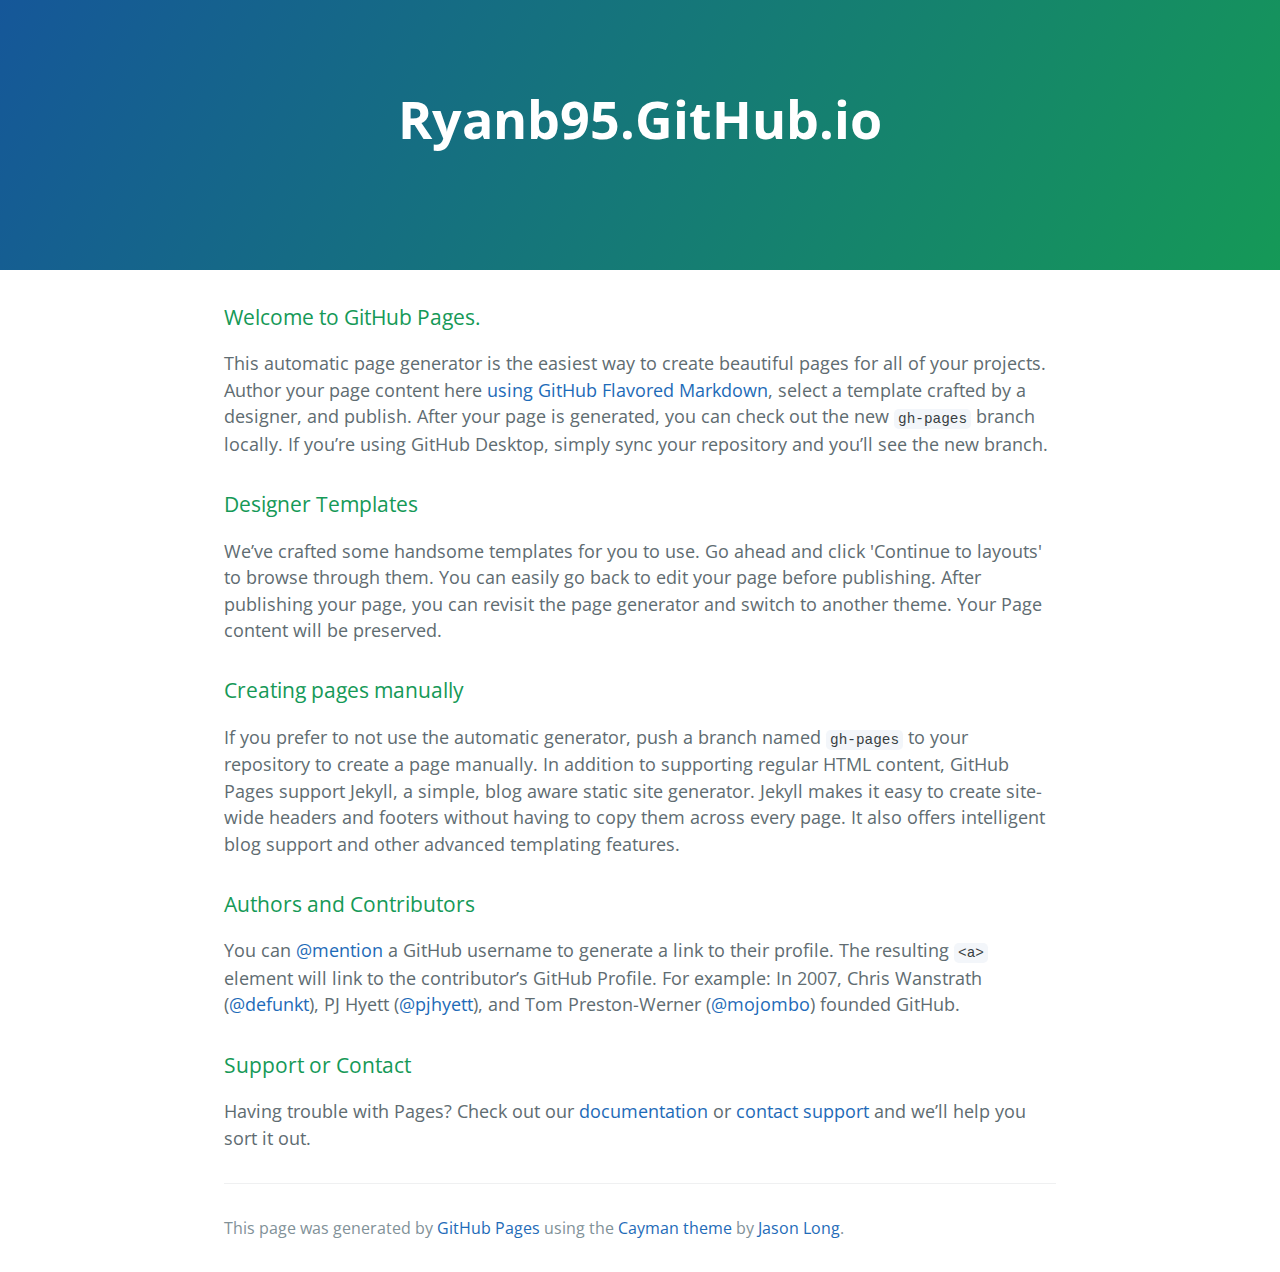
==== index.html @ 9e45ed58 "Replace master branch with page content via GitHub" ====
<!DOCTYPE html>
<html lang="en-us">
  <head>
    <meta charset="UTF-8">
    <title>Ryanb95.GitHub.io by Ryanb95</title>
    <meta name="viewport" content="width=device-width, initial-scale=1">
    <link rel="stylesheet" type="text/css" href="stylesheets/normalize.css" media="screen">
    <link href='https://fonts.googleapis.com/css?family=Open+Sans:400,700' rel='stylesheet' type='text/css'>
    <link rel="stylesheet" type="text/css" href="stylesheets/stylesheet.css" media="screen">
    <link rel="stylesheet" type="text/css" href="stylesheets/github-light.css" media="screen">
  </head>
  <body>
    <section class="page-header">
      <h1 class="project-name">Ryanb95.GitHub.io</h1>
      <h2 class="project-tagline"></h2>
    </section>

    <section class="main-content">
      <h3>
<a id="welcome-to-github-pages" class="anchor" href="#welcome-to-github-pages" aria-hidden="true"><span aria-hidden="true" class="octicon octicon-link"></span></a>Welcome to GitHub Pages.</h3>

<p>This automatic page generator is the easiest way to create beautiful pages for all of your projects. Author your page content here <a href="https://guides.github.com/features/mastering-markdown/">using GitHub Flavored Markdown</a>, select a template crafted by a designer, and publish. After your page is generated, you can check out the new <code>gh-pages</code> branch locally. If you’re using GitHub Desktop, simply sync your repository and you’ll see the new branch.</p>

<h3>
<a id="designer-templates" class="anchor" href="#designer-templates" aria-hidden="true"><span aria-hidden="true" class="octicon octicon-link"></span></a>Designer Templates</h3>

<p>We’ve crafted some handsome templates for you to use. Go ahead and click 'Continue to layouts' to browse through them. You can easily go back to edit your page before publishing. After publishing your page, you can revisit the page generator and switch to another theme. Your Page content will be preserved.</p>

<h3>
<a id="creating-pages-manually" class="anchor" href="#creating-pages-manually" aria-hidden="true"><span aria-hidden="true" class="octicon octicon-link"></span></a>Creating pages manually</h3>

<p>If you prefer to not use the automatic generator, push a branch named <code>gh-pages</code> to your repository to create a page manually. In addition to supporting regular HTML content, GitHub Pages support Jekyll, a simple, blog aware static site generator. Jekyll makes it easy to create site-wide headers and footers without having to copy them across every page. It also offers intelligent blog support and other advanced templating features.</p>

<h3>
<a id="authors-and-contributors" class="anchor" href="#authors-and-contributors" aria-hidden="true"><span aria-hidden="true" class="octicon octicon-link"></span></a>Authors and Contributors</h3>

<p>You can <a href="https://help.github.com/articles/basic-writing-and-formatting-syntax/#mentioning-users-and-teams" class="user-mention">@mention</a> a GitHub username to generate a link to their profile. The resulting <code>&lt;a&gt;</code> element will link to the contributor’s GitHub Profile. For example: In 2007, Chris Wanstrath (<a href="https://github.com/defunkt" class="user-mention">@defunkt</a>), PJ Hyett (<a href="https://github.com/pjhyett" class="user-mention">@pjhyett</a>), and Tom Preston-Werner (<a href="https://github.com/mojombo" class="user-mention">@mojombo</a>) founded GitHub.</p>

<h3>
<a id="support-or-contact" class="anchor" href="#support-or-contact" aria-hidden="true"><span aria-hidden="true" class="octicon octicon-link"></span></a>Support or Contact</h3>

<p>Having trouble with Pages? Check out our <a href="https://help.github.com/pages">documentation</a> or <a href="https://github.com/contact">contact support</a> and we’ll help you sort it out.</p>

      <footer class="site-footer">

        <span class="site-footer-credits">This page was generated by <a href="https://pages.github.com">GitHub Pages</a> using the <a href="https://github.com/jasonlong/cayman-theme">Cayman theme</a> by <a href="https://twitter.com/jasonlong">Jason Long</a>.</span>
      </footer>

    </section>

  
  </body>
</html>
---- stylesheets/stylesheet.css ----
* {
  box-sizing: border-box; }

body {
  padding: 0;
  margin: 0;
  font-family: "Open Sans", "Helvetica Neue", Helvetica, Arial, sans-serif;
  font-size: 16px;
  line-height: 1.5;
  color: #606c71; }

a {
  color: #1e6bb8;
  text-decoration: none; }
  a:hover {
    text-decoration: underline; }

.btn {
  display: inline-block;
  margin-bottom: 1rem;
  color: rgba(255, 255, 255, 0.7);
  background-color: rgba(255, 255, 255, 0.08);
  border-color: rgba(255, 255, 255, 0.2);
  border-style: solid;
  border-width: 1px;
  border-radius: 0.3rem;
  transition: color 0.2s, background-color 0.2s, border-color 0.2s; }
  .btn + .btn {
    margin-left: 1rem; }

.btn:hover {
  color: rgba(255, 255, 255, 0.8);
  text-decoration: none;
  background-color: rgba(255, 255, 255, 0.2);
  border-color: rgba(255, 255, 255, 0.3); }

@media screen and (min-width: 64em) {
  .btn {
    padding: 0.75rem 1rem; } }

@media screen and (min-width: 42em) and (max-width: 64em) {
  .btn {
    padding: 0.6rem 0.9rem;
    font-size: 0.9rem; } }

@media screen and (max-width: 42em) {
  .btn {
    display: block;
    width: 100%;
    padding: 0.75rem;
    font-size: 0.9rem; }
    .btn + .btn {
      margin-top: 1rem;
      margin-left: 0; } }

.page-header {
  color: #fff;
  text-align: center;
  background-color: #159957;
  background-image: linear-gradient(120deg, #155799, #159957); }

@media screen and (min-width: 64em) {
  .page-header {
    padding: 5rem 6rem; } }

@media screen and (min-width: 42em) and (max-width: 64em) {
  .page-header {
    padding: 3rem 4rem; } }

@media screen and (max-width: 42em) {
  .page-header {
    padding: 2rem 1rem; } }

.project-name {
  margin-top: 0;
  margin-bottom: 0.1rem; }

@media screen and (min-width: 64em) {
  .project-name {
    font-size: 3.25rem; } }

@media screen and (min-width: 42em) and (max-width: 64em) {
  .project-name {
    font-size: 2.25rem; } }

@media screen and (max-width: 42em) {
  .project-name {
    font-size: 1.75rem; } }

.project-tagline {
  margin-bottom: 2rem;
  font-weight: normal;
  opacity: 0.7; }

@media screen and (min-width: 64em) {
  .project-tagline {
    font-size: 1.25rem; } }

@media screen and (min-width: 42em) and (max-width: 64em) {
  .project-tagline {
    font-size: 1.15rem; } }

@media screen and (max-width: 42em) {
  .project-tagline {
    font-size: 1rem; } }

.main-content :first-child {
  margin-top: 0; }
.main-content img {
  max-width: 100%; }
.main-content h1, .main-content h2, .main-content h3, .main-content h4, .main-content h5, .main-content h6 {
  margin-top: 2rem;
  margin-bottom: 1rem;
  font-weight: normal;
  color: #159957; }
.main-content p {
  margin-bottom: 1em; }
.main-content code {
  padding: 2px 4px;
  font-family: Consolas, "Liberation Mono", Menlo, Courier, monospace;
  font-size: 0.9rem;
  color: #383e41;
  background-color: #f3f6fa;
  border-radius: 0.3rem; }
.main-content pre {
  padding: 0.8rem;
  margin-top: 0;
  margin-bottom: 1rem;
  font: 1rem Consolas, "Liberation Mono", Menlo, Courier, monospace;
  color: #567482;
  word-wrap: normal;
  background-color: #f3f6fa;
  border: solid 1px #dce6f0;
  border-radius: 0.3rem; }
  .main-content pre > code {
    padding: 0;
    margin: 0;
    font-size: 0.9rem;
    color: #567482;
    word-break: normal;
    white-space: pre;
    background: transparent;
    border: 0; }
.main-content .highlight {
  margin-bottom: 1rem; }
  .main-content .highlight pre {
    margin-bottom: 0;
    word-break: normal; }
.main-content .highlight pre, .main-content pre {
  padding: 0.8rem;
  overflow: auto;
  font-size: 0.9rem;
  line-height: 1.45;
  border-radius: 0.3rem; }
.main-content pre code, .main-content pre tt {
  display: inline;
  max-width: initial;
  padding: 0;
  margin: 0;
  overflow: initial;
  line-height: inherit;
  word-wrap: normal;
  background-color: transparent;
  border: 0; }
  .main-content pre code:before, .main-content pre code:after, .main-content pre tt:before, .main-content pre tt:after {
    content: normal; }
.main-content ul, .main-content ol {
  margin-top: 0; }
.main-content blockquote {
  padding: 0 1rem;
  margin-left: 0;
  color: #819198;
  border-left: 0.3rem solid #dce6f0; }
  .main-content blockquote > :first-child {
    margin-top: 0; }
  .main-content blockquote > :last-child {
    margin-bottom: 0; }
.main-content table {
  display: block;
  width: 100%;
  overflow: auto;
  word-break: normal;
  word-break: keep-all; }
  .main-content table th {
    font-weight: bold; }
  .main-content table th, .main-content table td {
    padding: 0.5rem 1rem;
    border: 1px solid #e9ebec; }
.main-content dl {
  padding: 0; }
  .main-content dl dt {
    padding: 0;
    margin-top: 1rem;
    font-size: 1rem;
    font-weight: bold; }
  .main-content dl dd {
    padding: 0;
    margin-bottom: 1rem; }
.main-content hr {
  height: 2px;
  padding: 0;
  margin: 1rem 0;
  background-color: #eff0f1;
  border: 0; }

@media screen and (min-width: 64em) {
  .main-content {
    max-width: 64rem;
    padding: 2rem 6rem;
    margin: 0 auto;
    font-size: 1.1rem; } }

@media screen and (min-width: 42em) and (max-width: 64em) {
  .main-content {
    padding: 2rem 4rem;
    font-size: 1.1rem; } }

@media screen and (max-width: 42em) {
  .main-content {
    padding: 2rem 1rem;
    font-size: 1rem; } }

.site-footer {
  padding-top: 2rem;
  margin-top: 2rem;
  border-top: solid 1px #eff0f1; }

.site-footer-owner {
  display: block;
  font-weight: bold; }

.site-footer-credits {
  color: #819198; }

@media screen and (min-width: 64em) {
  .site-footer {
    font-size: 1rem; } }

@media screen and (min-width: 42em) and (max-width: 64em) {
  .site-footer {
    font-size: 1rem; } }

@media screen and (max-width: 42em) {
  .site-footer {
    font-size: 0.9rem; } }
---- stylesheets/github-light.css ----
/*
   Copyright 2014 GitHub Inc.

   Licensed under the Apache License, Version 2.0 (the "License");
   you may not use this file except in compliance with the License.
   You may obtain a copy of the License at

       http://www.apache.org/licenses/LICENSE-2.0

   Unless required by applicable law or agreed to in writing, software
   distributed under the License is distributed on an "AS IS" BASIS,
   WITHOUT WARRANTIES OR CONDITIONS OF ANY KIND, either express or implied.
   See the License for the specific language governing permissions and
   limitations under the License.

*/

.pl-c /* comment */ {
  color: #969896;
}

.pl-c1      /* constant, markup.raw, meta.diff.header, meta.module-reference, meta.property-name, support, support.constant, support.variable, variable.other.constant */,
.pl-s .pl-v /* string variable */ {
  color: #0086b3;
}

.pl-e  /* entity */,
.pl-en /* entity.name */ {
  color: #795da3;
}

.pl-s .pl-s1 /* string source */,
.pl-smi      /* storage.modifier.import, storage.modifier.package, storage.type.java, variable.other, variable.parameter.function */ {
  color: #333;
}

.pl-ent /* entity.name.tag */ {
  color: #63a35c;
}

.pl-k /* keyword, storage, storage.type */ {
  color: #a71d5d;
}

.pl-pds              /* punctuation.definition.string, string.regexp.character-class */,
.pl-s                /* string */,
.pl-s .pl-pse .pl-s1 /* string punctuation.section.embedded source */,
.pl-sr               /* string.regexp */,
.pl-sr .pl-cce       /* string.regexp constant.character.escape */,
.pl-sr .pl-sra       /* string.regexp string.regexp.arbitrary-repitition */,
.pl-sr .pl-sre       /* string.regexp source.ruby.embedded */ {
  color: #183691;
}

.pl-v /* variable */ {
  color: #ed6a43;
}

.pl-id /* invalid.deprecated */ {
  color: #b52a1d;
}

.pl-ii /* invalid.illegal */ {
  background-color: #b52a1d;
  color: #f8f8f8;
}

.pl-sr .pl-cce /* string.regexp constant.character.escape */ {
  color: #63a35c;
  font-weight: bold;
}

.pl-ml /* markup.list */ {
  color: #693a17;
}

.pl-mh        /* markup.heading */,
.pl-mh .pl-en /* markup.heading entity.name */,
.pl-ms        /* meta.separator */ {
  color: #1d3e81;
  font-weight: bold;
}

.pl-mq /* markup.quote */ {
  color: #008080;
}

.pl-mi /* markup.italic */ {
  color: #333;
  font-style: italic;
}

.pl-mb /* markup.bold */ {
  color: #333;
  font-weight: bold;
}

.pl-md /* markup.deleted, meta.diff.header.from-file */ {
  background-color: #ffecec;
  color: #bd2c00;
}

.pl-mi1 /* markup.inserted, meta.diff.header.to-file */ {
  background-color: #eaffea;
  color: #55a532;
}

.pl-mdr /* meta.diff.range */ {
  color: #795da3;
  font-weight: bold;
}

.pl-mo /* meta.output */ {
  color: #1d3e81;
}
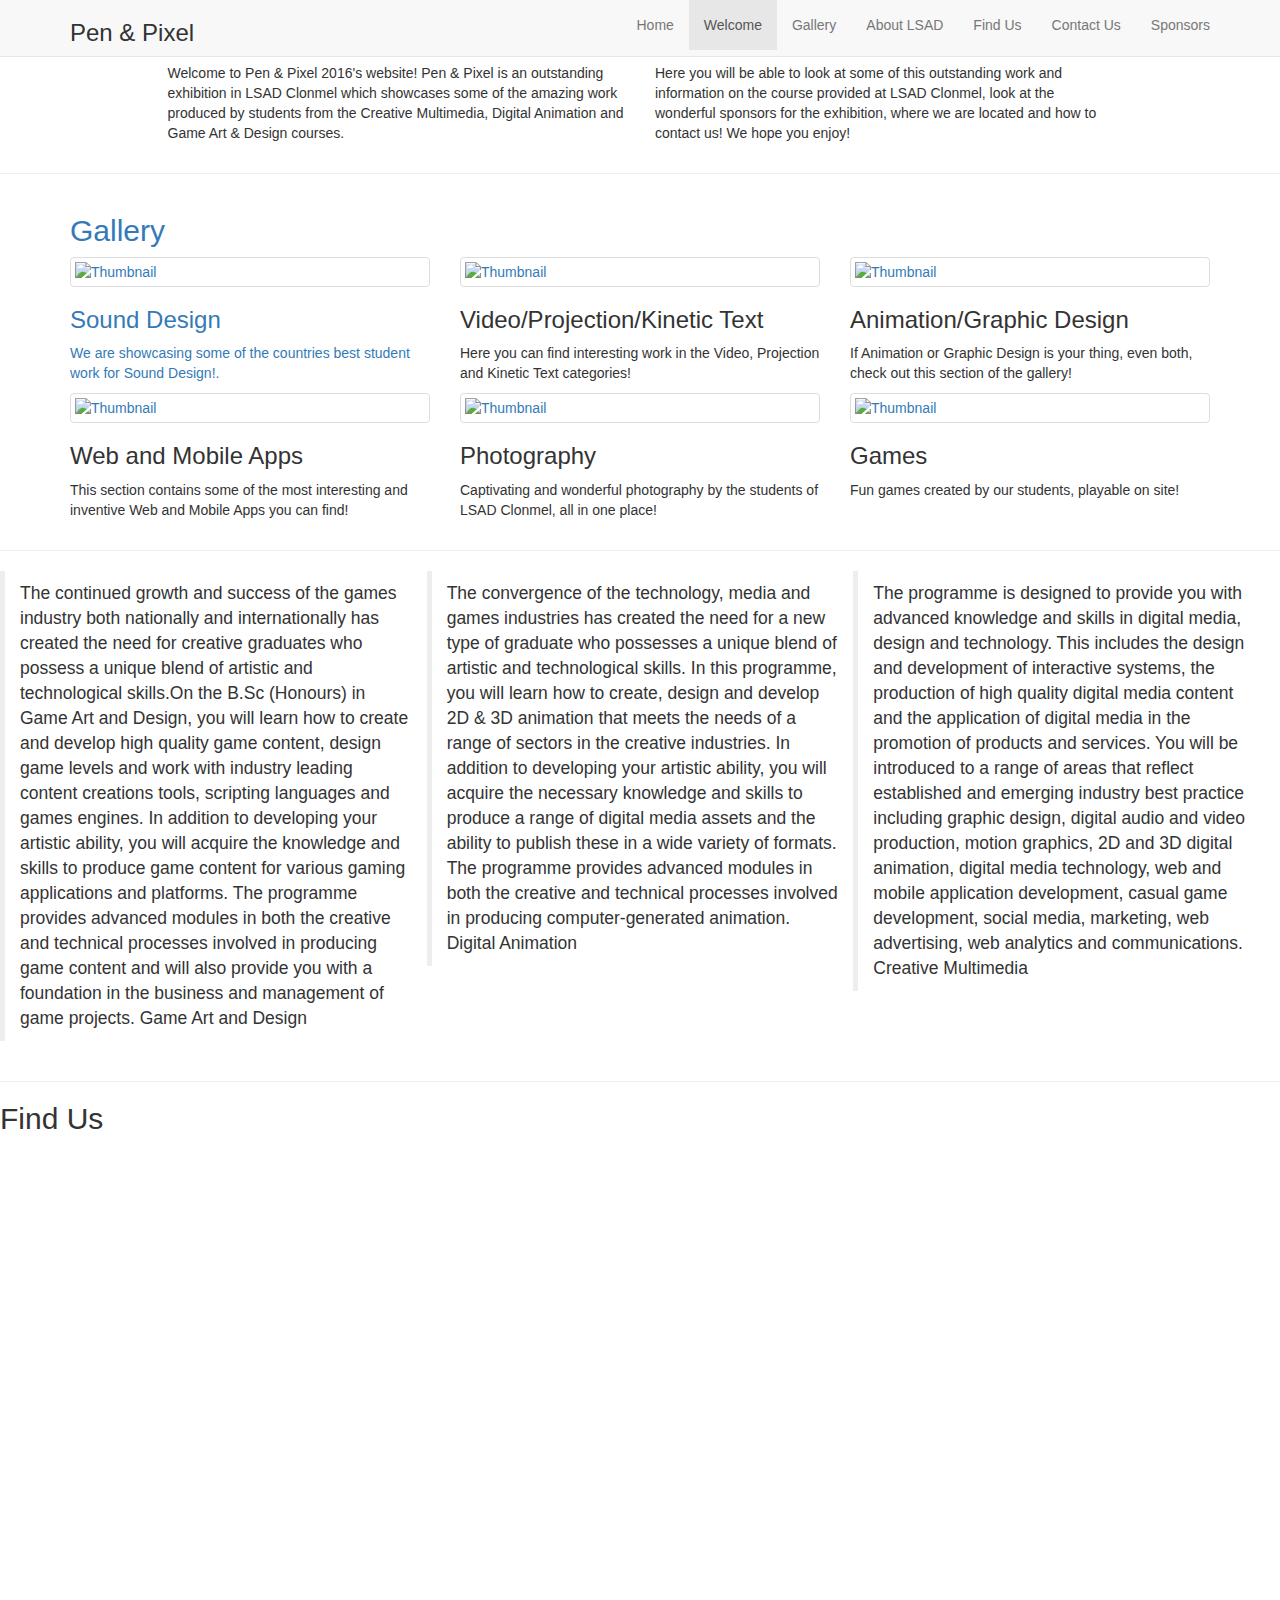
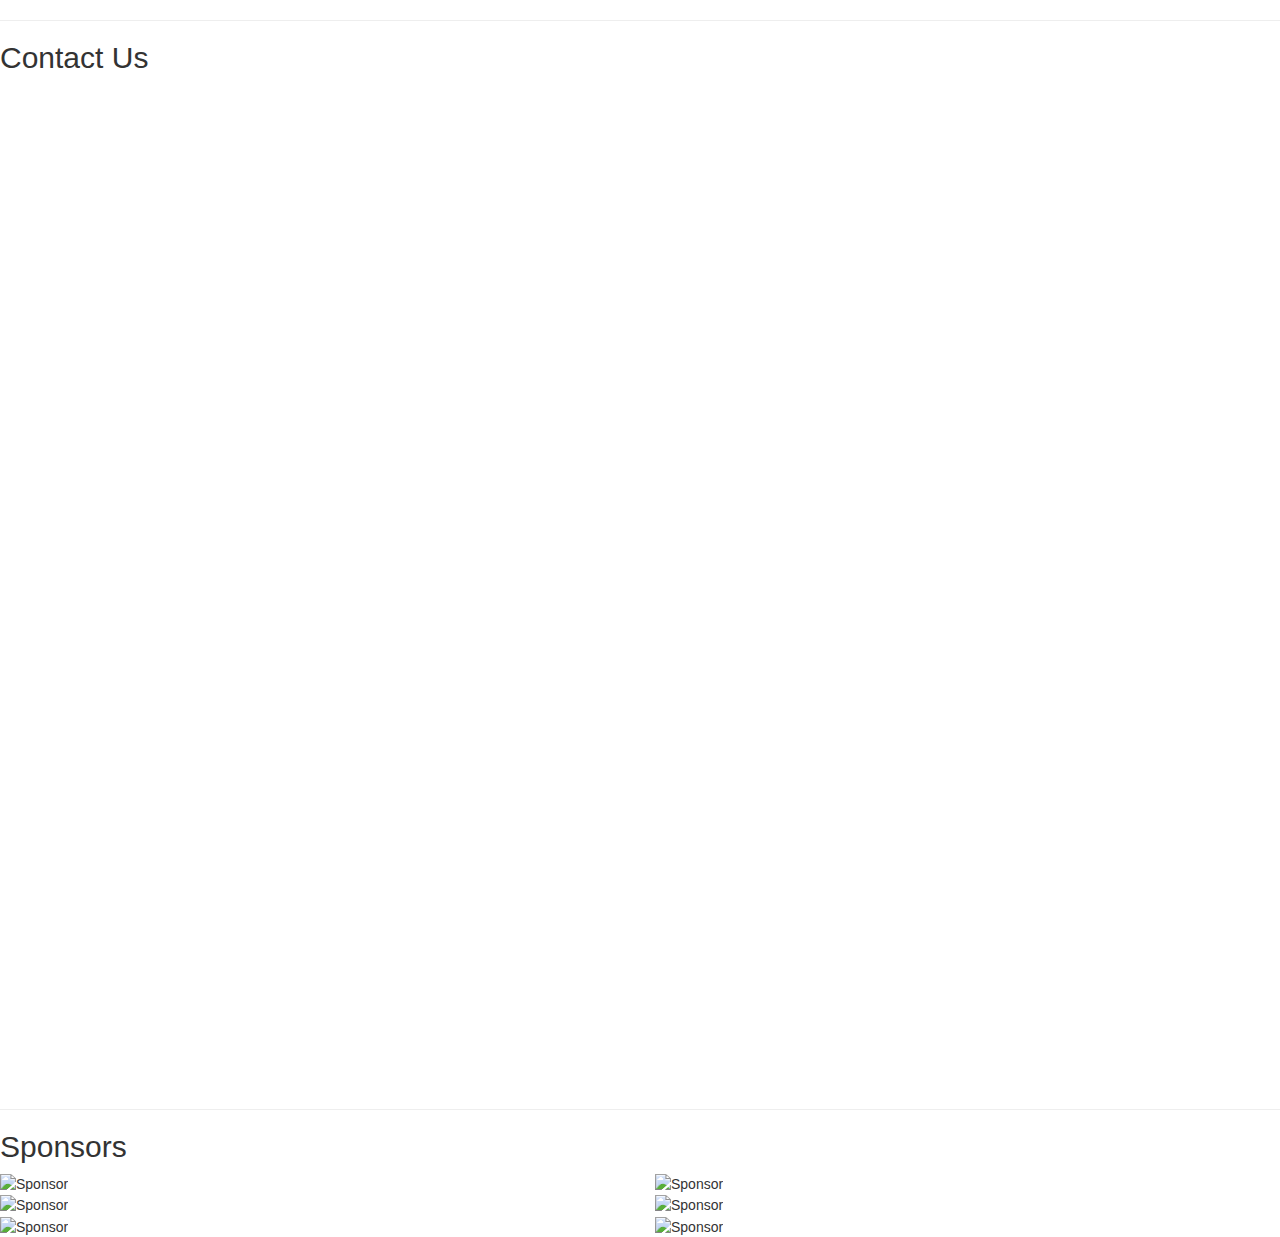
==== commit 5ef33950: "Added files via upload" ====
--- a/index.html
+++ b/index.html
@@ -1,53 +1,167 @@
-<!DOCTYPE html>
-<html lang="en-us">
-  <head>
-    <meta charset="UTF-8">
-    <title>Ryanb95.GitHub.io by Ryanb95</title>
-    <meta name="viewport" content="width=device-width, initial-scale=1">
-    <link rel="stylesheet" type="text/css" href="stylesheets/normalize.css" media="screen">
-    <link href='https://fonts.googleapis.com/css?family=Open+Sans:400,700' rel='stylesheet' type='text/css'>
-    <link rel="stylesheet" type="text/css" href="stylesheets/stylesheet.css" media="screen">
-    <link rel="stylesheet" type="text/css" href="stylesheets/github-light.css" media="screen">
-  </head>
-  <body>
-    <section class="page-header">
-      <h1 class="project-name">Ryanb95.GitHub.io</h1>
-      <h2 class="project-tagline"></h2>
-    </section>
-
-    <section class="main-content">
-      <h3>
-<a id="welcome-to-github-pages" class="anchor" href="#welcome-to-github-pages" aria-hidden="true"><span aria-hidden="true" class="octicon octicon-link"></span></a>Welcome to GitHub Pages.</h3>
-
-<p>This automatic page generator is the easiest way to create beautiful pages for all of your projects. Author your page content here <a href="https://guides.github.com/features/mastering-markdown/">using GitHub Flavored Markdown</a>, select a template crafted by a designer, and publish. After your page is generated, you can check out the new <code>gh-pages</code> branch locally. If you’re using GitHub Desktop, simply sync your repository and you’ll see the new branch.</p>
-
-<h3>
-<a id="designer-templates" class="anchor" href="#designer-templates" aria-hidden="true"><span aria-hidden="true" class="octicon octicon-link"></span></a>Designer Templates</h3>
-
-<p>We’ve crafted some handsome templates for you to use. Go ahead and click 'Continue to layouts' to browse through them. You can easily go back to edit your page before publishing. After publishing your page, you can revisit the page generator and switch to another theme. Your Page content will be preserved.</p>
-
-<h3>
-<a id="creating-pages-manually" class="anchor" href="#creating-pages-manually" aria-hidden="true"><span aria-hidden="true" class="octicon octicon-link"></span></a>Creating pages manually</h3>
-
-<p>If you prefer to not use the automatic generator, push a branch named <code>gh-pages</code> to your repository to create a page manually. In addition to supporting regular HTML content, GitHub Pages support Jekyll, a simple, blog aware static site generator. Jekyll makes it easy to create site-wide headers and footers without having to copy them across every page. It also offers intelligent blog support and other advanced templating features.</p>
-
-<h3>
-<a id="authors-and-contributors" class="anchor" href="#authors-and-contributors" aria-hidden="true"><span aria-hidden="true" class="octicon octicon-link"></span></a>Authors and Contributors</h3>
-
-<p>You can <a href="https://help.github.com/articles/basic-writing-and-formatting-syntax/#mentioning-users-and-teams" class="user-mention">@mention</a> a GitHub username to generate a link to their profile. The resulting <code>&lt;a&gt;</code> element will link to the contributor’s GitHub Profile. For example: In 2007, Chris Wanstrath (<a href="https://github.com/defunkt" class="user-mention">@defunkt</a>), PJ Hyett (<a href="https://github.com/pjhyett" class="user-mention">@pjhyett</a>), and Tom Preston-Werner (<a href="https://github.com/mojombo" class="user-mention">@mojombo</a>) founded GitHub.</p>
-
-<h3>
-<a id="support-or-contact" class="anchor" href="#support-or-contact" aria-hidden="true"><span aria-hidden="true" class="octicon octicon-link"></span></a>Support or Contact</h3>
-
-<p>Having trouble with Pages? Check out our <a href="https://help.github.com/pages">documentation</a> or <a href="https://github.com/contact">contact support</a> and we’ll help you sort it out.</p>
-
-      <footer class="site-footer">
-
-        <span class="site-footer-credits">This page was generated by <a href="https://pages.github.com">GitHub Pages</a> using the <a href="https://github.com/jasonlong/cayman-theme">Cayman theme</a> by <a href="https://twitter.com/jasonlong">Jason Long</a>.</span>
-      </footer>
-
-    </section>
-
-  
-  </body>
-</html>
+<!doctype html>
+<html>
+<head>
+<meta charset="utf-8">
+<meta name="viewport" content="width=device-width, initial-scale=1, maximum-scale=1">
+<title>Home</title>
+<script src="libraries/jquery.prettyPhoto.js" type="text/javascript"></script>
+<script src="libraries/jquery.lazyload.js" type="text/javascript"></script>
+<script src="libraries/jquery.scrollstop.js" type="text/javascript"></script>
+<script src="libraries/jquery.stellar.js" type="text/javascript"></script>
+<script src="libraries/owl.carousel.js" type="text/javascript"></script>
+<script src="libraries/isotope.pkgd.js" type="text/javascript"></script>
+<script src="https://ajax.googleapis.com/ajax/libs/jquery/1.11.3/jquery.min.js"></script>
+<script src="https://maxcdn.bootstrapcdn.com/bootstrap/3.3.6/js/bootstrap.min.js"></script>
+<script src="js/javascript.js" type="text/javascript"></script>
+<link rel="stylesheet" href="https://maxcdn.bootstrapcdn.com/bootstrap/3.3.6/css/bootstrap.min.css">
+<link rel="stylesheet" href="css/styles.css" type="text/css"/>
+<link rel="stylesheet" href="css/prettyPhoto.css" type="text/css"/>
+</head>
+
+<body data-spy="scroll" data-target=".navbar-fixed-top">
+<div id="pen"></div>
+    <heade>
+    
+      <nav class="navbar navbar-default navbar-fixed-top">
+      	<div class="container">
+        	<div class="navbar-header">
+            	<button type="button" class="navbar-toggle collapsed" data-toggle="collapse" data-target="#navcollapse" aria-expanded="false">
+        			<span class="sr-only">Toggle navigation</span>
+        			<span class="icon-bar"></span>
+        			<span class="icon-bar"></span>
+       				<span class="icon-bar"></span>
+     			 </button>
+            	<h3>Pen & Pixel</h3>
+            </div>
+            <div class="collapse navbar-collapse" id="navcollapse">
+                <ul class="nav navbar-nav navbar-right">
+                  <li class="active"><a href="#pen">Home</a></li>
+                  <li><a href="#welcome">Welcome</a></li>
+                  <li><a href="#galleryintro">Gallery</a></li>
+                  <li><a href="#about">About LSAD</a></li>
+                  <li><a href="#find">Find Us</a></li>
+                  <li><a href="#contact">Contact Us</a></li>
+                  <li><a href="#sponsors">Sponsors</a></li>
+                </ul>
+            </div>
+        </div>
+      </nav>
+
+    </header>
+    
+    <div class="main">
+            <div class="page" id="welcome">
+            	<div class="content container">
+                    <h2>Pen & Pixel 2016</h2>
+                    <div class="row">     
+                        <p class="col-md-5 col-md-offset-1">Welcome to Pen & Pixel 2016's website! Pen & Pixel is an outstanding exhibition in LSAD Clonmel which showcases some of the amazing work produced by students from the Creative Multimedia, Digital Animation and Game Art & Design courses.</p>
+                        <p class="col-md-5"> Here you will be able to look at some of this outstanding work and information on the course provided at LSAD Clonmel, look at the wonderful sponsors for the exhibition, where we are located and how to contact us! We hope you enjoy!</p>
+                    </div>
+                </div>
+        	</div><hr>
+        
+        <div class="page" id="galleryintro">
+        	<div class="content container">
+                <a href="gallery.html"><h2>Gallery</h2></a>
+                	<div class="row">
+                        <article class="intro col-md-4 col-sm-6 col-xs-12"> 
+                          <a href="gallery.html"><img class="thumbnail" src="submissions/128.jpg" alt="Thumbnail">
+                          <h3>Sound Design</h3>
+                          <p>We are showcasing some of the countries best student work for Sound Design!.</p>
+                        </article>
+                        <article class="intro col-md-4 col-sm-6 col-xs-12">
+                          <a href="gallery.html"><img class="thumbnail" src="submissions/129.jpg" alt="Thumbnail"></a>
+                          <h3>Video/Projection/Kinetic Text</h3>
+                          <p>Here you can find interesting work in the Video, Projection and Kinetic Text categories!</p>
+                        </article>
+                        <article class="intro col-md-4 col-sm-6 col-xs-12">
+                          <a href="gallery.html"><img class="thumbnail" src="submissions/125.jpg" alt="Thumbnail"></a>
+                          <h3>Animation/Graphic Design</h3>
+                          <p>If Animation or Graphic Design is your thing, even both, check out this section of the gallery!</p>
+                        </article>
+                        <article class="intro col-md-4 col-sm-6 col-xs-12">
+                          <a href="gallery.html"><img class="thumbnail" src="submissions/121.jpg" alt="Thumbnail"></a>
+                          <h3>Web and Mobile Apps</h3>
+                          <p>This section contains some of the most interesting and inventive Web and Mobile Apps you can find!</p>
+                        </article>
+                        <article class="intro col-md-4 col-sm-6 col-xs-12">
+                          <a href="gallery.html"><img class="thumbnail" src="submissions/27.jpg" alt="Thumbnail"></a>
+                          <h3>Photography</h3>
+                          <p>Captivating and wonderful photography by the students of LSAD Clonmel, all in one place!</p>
+                        </article>
+                        <article class="intro col-md-4 col-sm-6 col-xs-12">
+                          <a href="gallery.html"><img class="thumbnail" src="submissions/4.jpg" alt="Thumbnail"></a>
+                          <h3>Games</h3>
+                          <p>Fun games created by our students, playable on site!</p>
+                        </article>
+                    </div>
+            </div>
+      </div><hr>
+    
+      <div class="page" id="about">
+          <div class="container-fluid">
+              <div class="row">
+              	<blockquote class="col-sm-4" id="gameart">
+                      <div class="summary">
+                          <span class="intro">The continued growth and success of the games industry both nationally and internationally has created the need for</span>
+                          <span class="more"> creative graduates who possess a unique blend of artistic and technological skills.On the B.Sc (Honours) in Game Art and Design, you will learn how to create and develop high quality game content, design game levels and work with industry leading content creations tools, scripting languages and games engines. In addition to developing your artistic ability, you will acquire the knowledge and skills to produce game content for various gaming applications and platforms. The programme provides advanced modules in both the creative and technical processes involved in producing game content and will also provide you with a foundation in the business and management of game projects. </span>
+                          <span class="course">Game Art and Design</span>
+                      </div>
+                </blockquote>
+                <blockquote class="col-sm-4" id="digital">
+                      <div class="summary">
+                          <span class="intro">The convergence of the technology, media and games industries has created the need for a new type of graduate</span>
+                          <span class="more">who possesses a unique blend of artistic and technological skills. In this programme, you will learn how to create, design and develop 2D & 3D animation that meets the needs of a range of sectors in the creative industries. In addition to developing your artistic ability, you will acquire the necessary knowledge and skills to produce a range of digital media assets and the ability to publish these in a wide variety of formats. The programme provides advanced modules in both the creative and technical processes involved in producing computer-generated animation.</span>
+                          <span class="course">Digital Animation</span>
+                      </div>
+                </blockquote>
+                <blockquote class="col-sm-4" id="creative">
+                      <div class="summary">
+                          <span class="intro">The programme is designed to provide you with advanced knowledge and skills in digital media, design and technology.</span>
+                          <span class="more">This includes the design and development of interactive systems, the production of high quality digital media content and the application of digital media in the promotion of products and services. You will be introduced to a range of areas that reflect established and emerging industry best practice including graphic design, digital audio and video production, motion graphics, 2D and 3D digital animation, digital media technology, web and mobile application development, casual game development, social media, marketing, web advertising, web analytics and communications.</span>
+                          <span class="course">Creative Multimedia</span>
+                      </div>
+                </blockquote>
+              </div>
+          </div>
+      </div><hr>
+        
+        <div class="page" id="find">
+        	<h2>Find Us</h2>
+        	<iframe src="https://www.google.com/maps/embed?pb=!1m18!1m12!1m3!1d2436.376419475515!2d-7.7074346842935775!3d52.36359425556109!2m3!1f0!2f0!3f0!3m2!1i1024!2i768!4f13.1!3m3!1m2!1s0x484331fee0a6c64f%3A0xe258de902f5f1b83!2sLIT+Clonmel!5e0!3m2!1sen!2sie!4v1459266973427" width="100%" height="450" frameborder="0" style="border:0" allowfullscreen></iframe>
+        </div><hr>
+        
+        <div class="page" id="contact">
+        	<h2>Contact Us</h2>
+        	 <iframe src="https://docs.google.com/forms/d/1lgSizwm3tWOLUpa88NfYdiPtTEYWq-qBKrjZSkUB6zc/viewform?embedded=true" width="100%" height="1000" frameborder="0" marginheight="0" marginwidth="0">Loading...</iframe>
+        </div><hr>
+        
+        <div class="page" id="sponsors">
+        	<h2>Sponsors</h2>
+            	<div class="row">
+                	    <div  class="col-md-6"> 
+                          <img class="sponsor" src="submissions/sponsor1.jpe" alt="Sponsor">
+                        </div>
+                        <div class="col-md-6">
+                          <img class="sponsor" src="submissions/sponsor2.jpg" alt="Sponsor">
+                        </div>
+                        <div class="col-md-6">
+                          <img class="sponsor" src="submissions/sponsor3.jpg" alt="Sponsor">
+                        </div>
+                        <div class="col-md-6">
+                          <img class="sponsor" src="submissions/sponsor4.jpeg" alt="Sponsor">
+                        </div>
+                        <div class="col-md-6">
+                          <img class="sponsor" src="submissions/sponsor5.jpg" alt="Sponsor">
+                        </div>
+                        <div class="col-md-6">
+                          <img class="sponsor" src="submissions/sponsor6.jpg" alt="Sponsor">
+                        </div>
+                </div>
+            	
+        
+        
+        
+	</div>
+</body>
+</html>
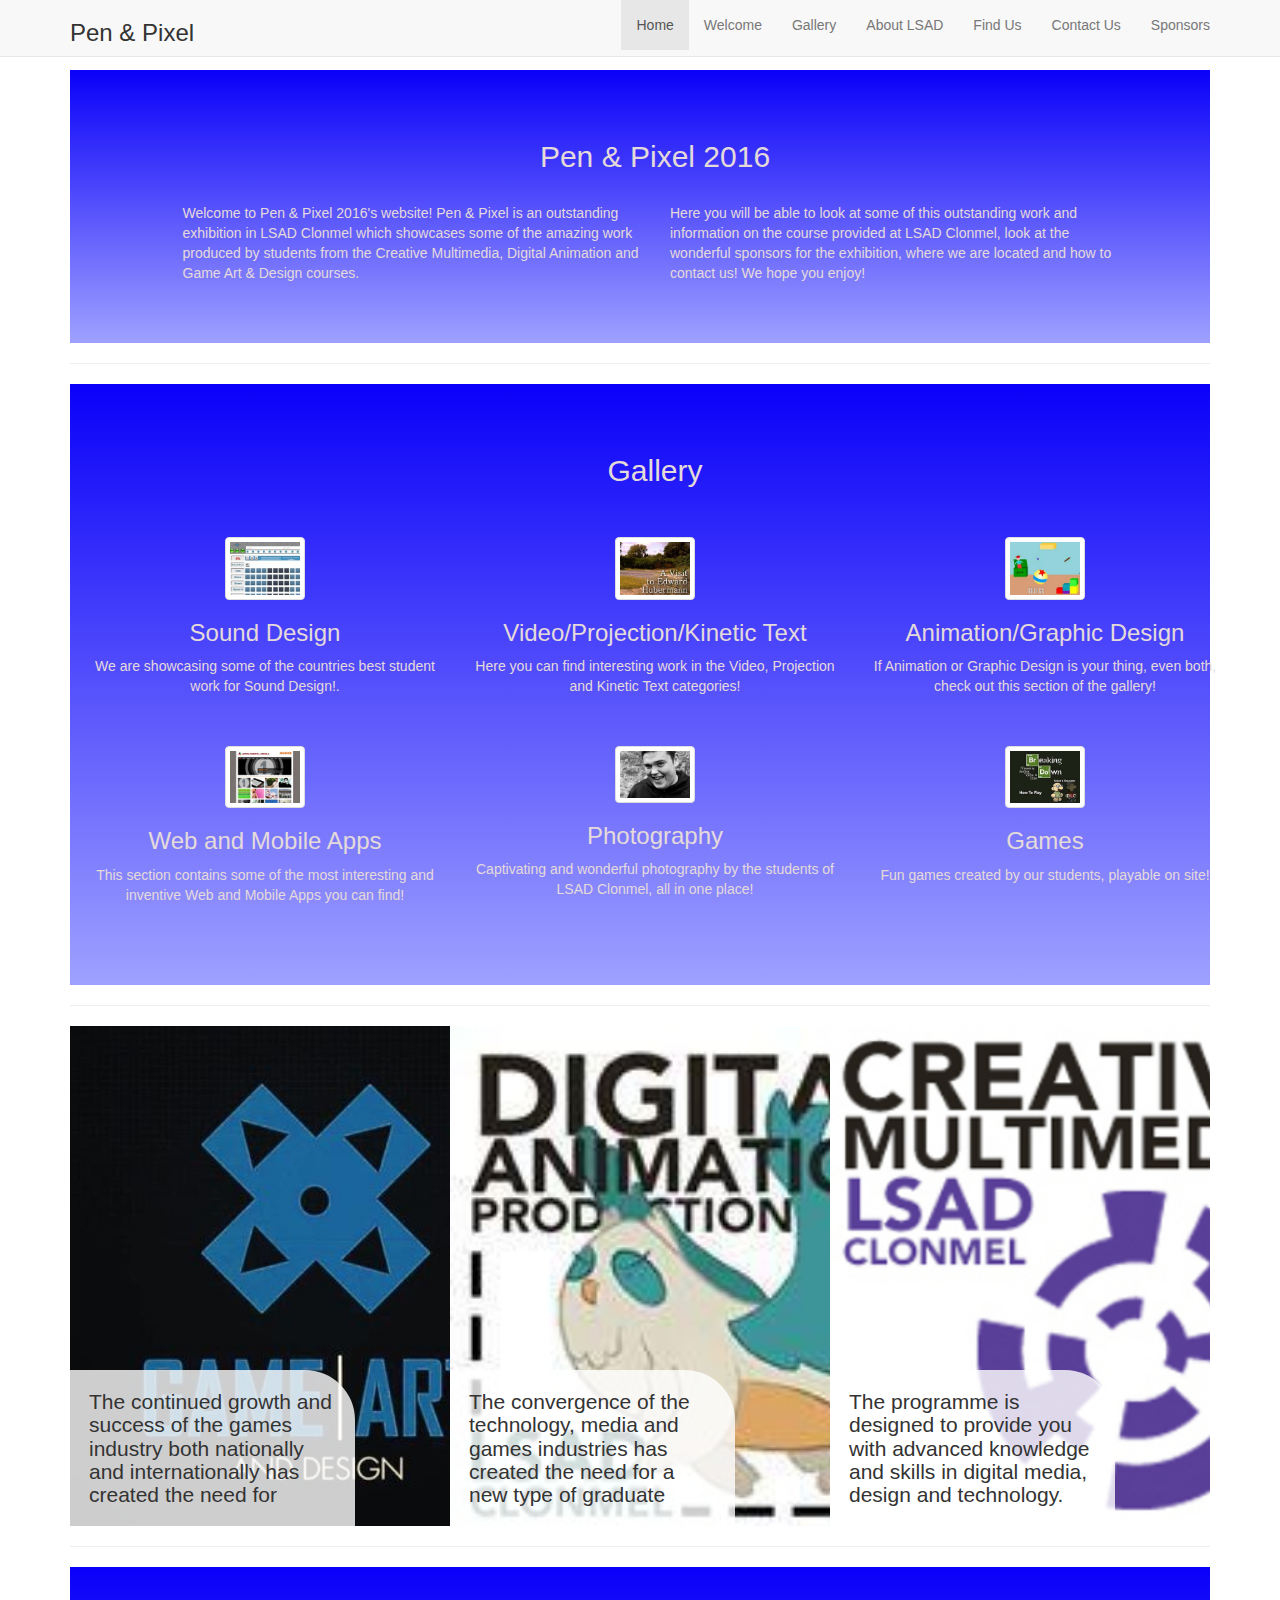
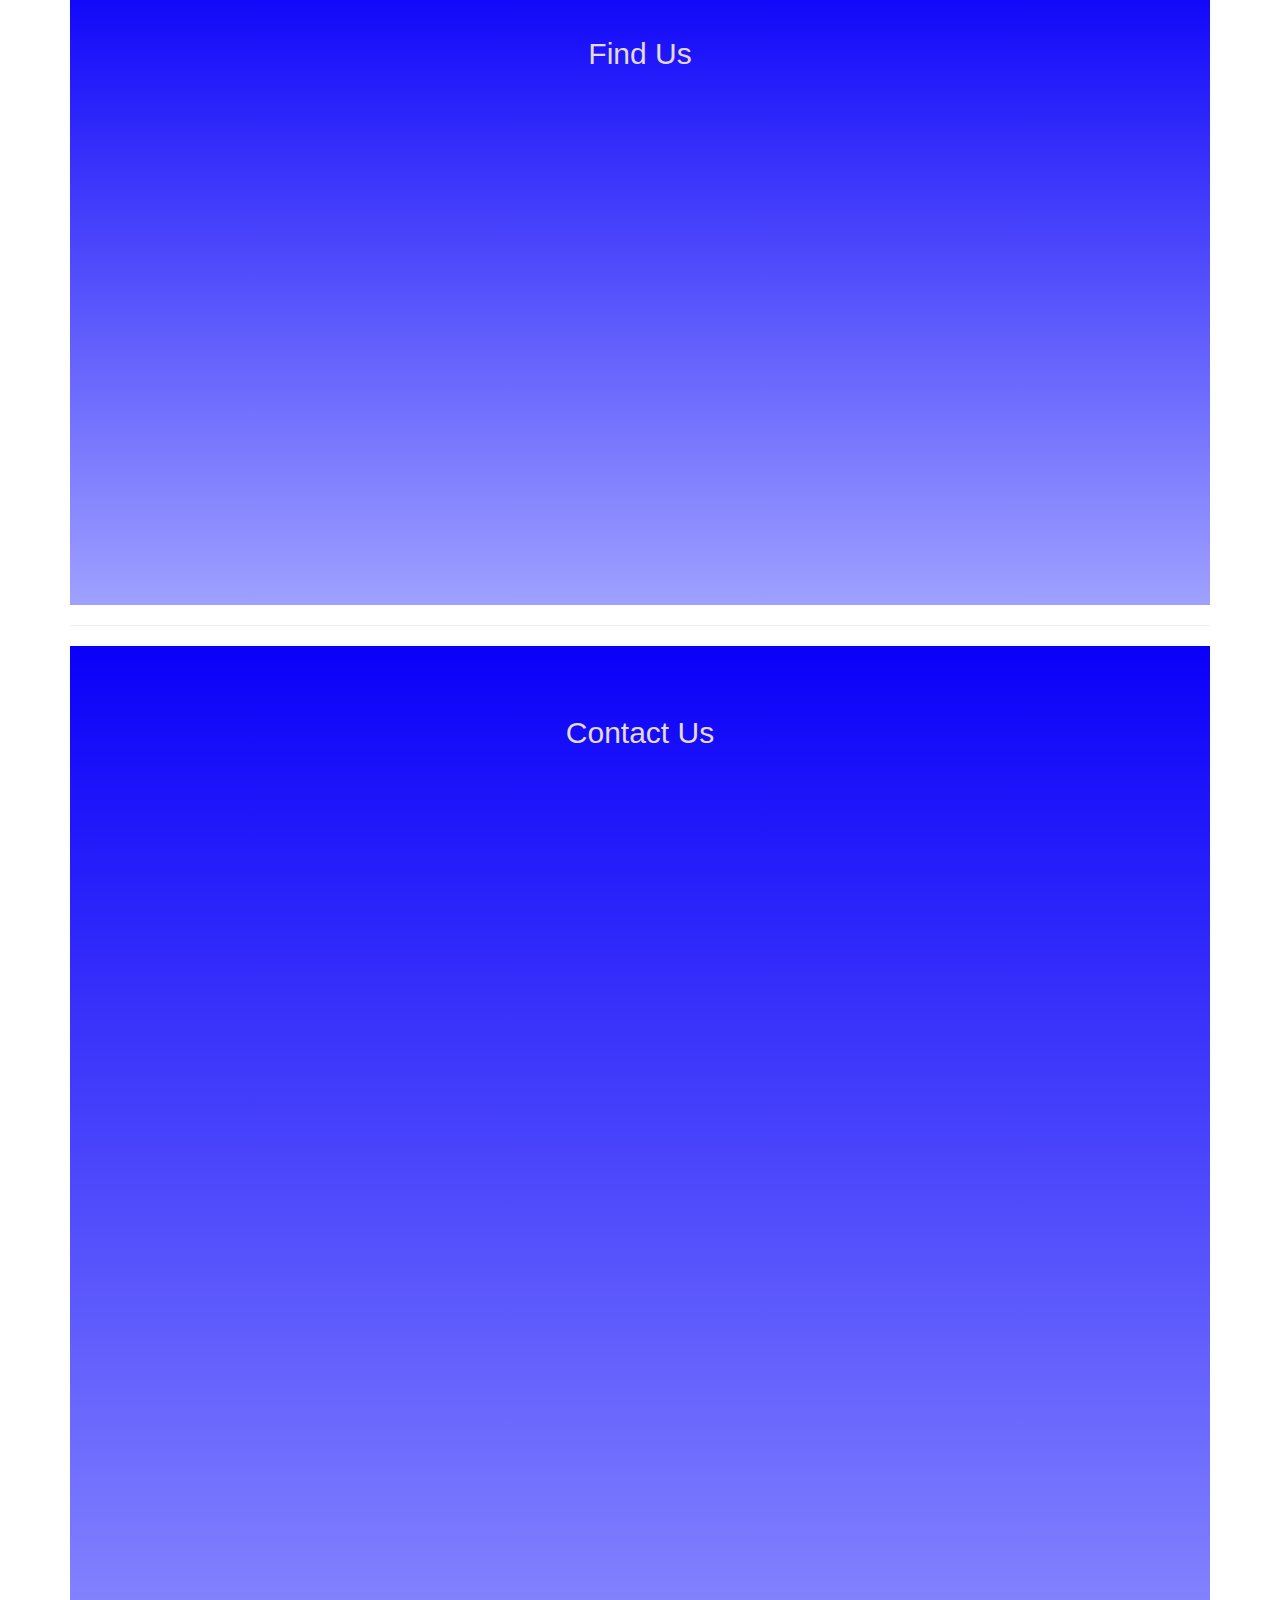
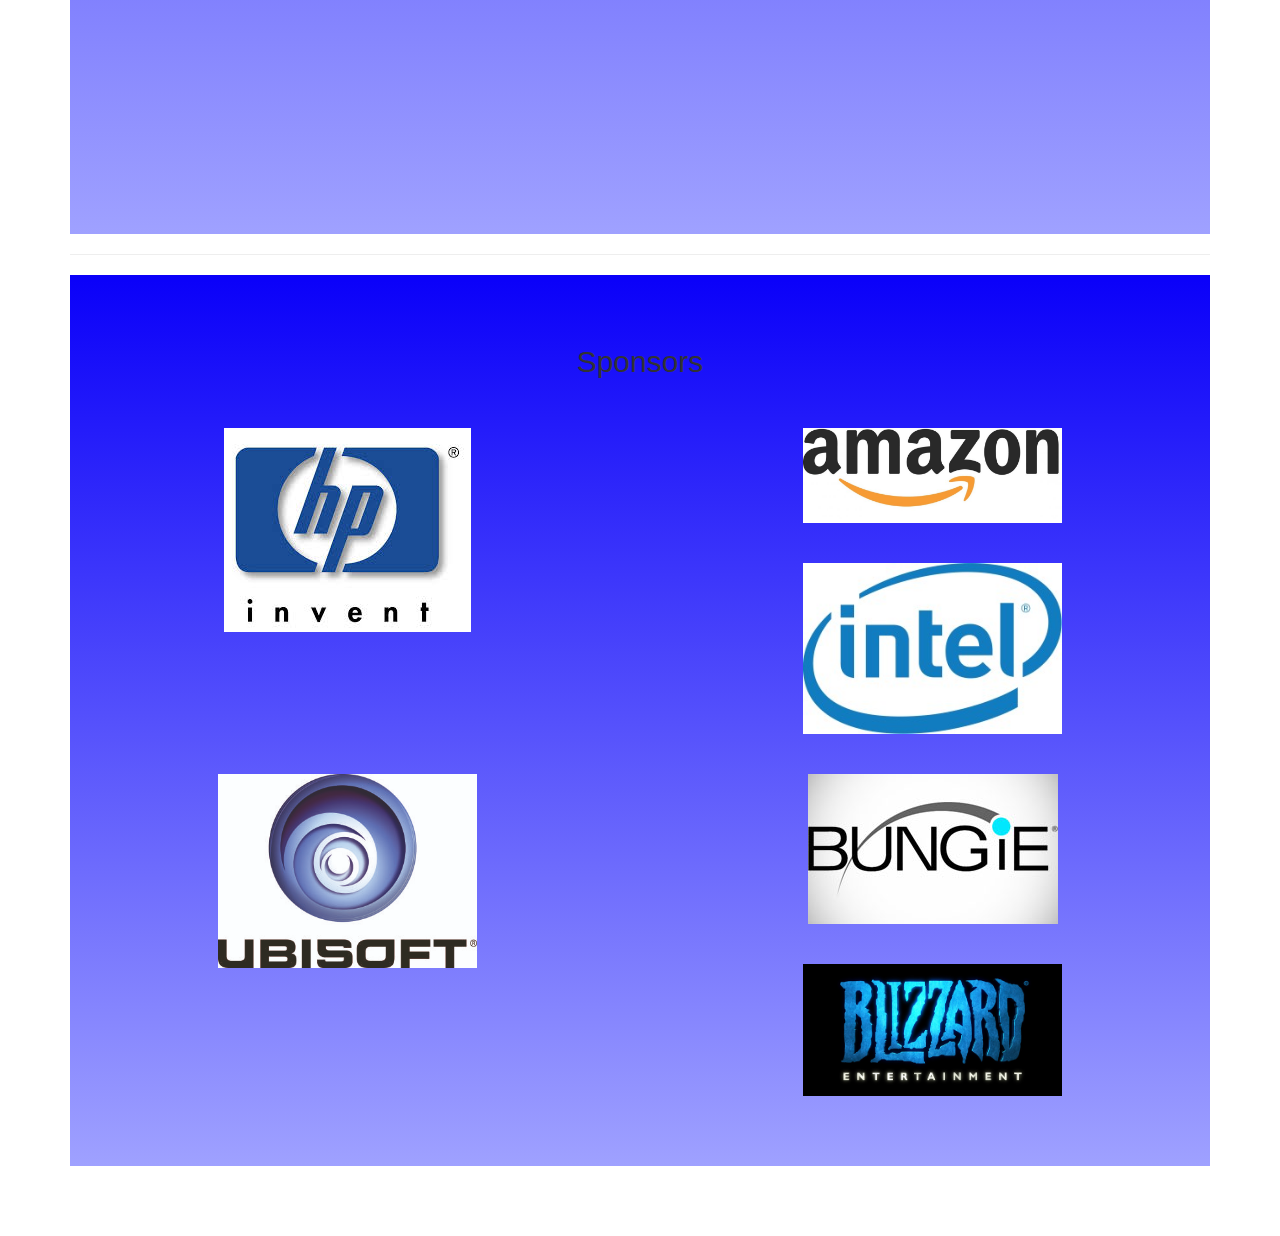
==== commit 8ee030f0: "Pen and Pixel" ====
--- a/index.html
+++ b/index.html
@@ -1,167 +1,167 @@
-<!doctype html>
-<html>
-<head>
-<meta charset="utf-8">
-<meta name="viewport" content="width=device-width, initial-scale=1, maximum-scale=1">
-<title>Home</title>
-<script src="libraries/jquery.prettyPhoto.js" type="text/javascript"></script>
-<script src="libraries/jquery.lazyload.js" type="text/javascript"></script>
-<script src="libraries/jquery.scrollstop.js" type="text/javascript"></script>
-<script src="libraries/jquery.stellar.js" type="text/javascript"></script>
-<script src="libraries/owl.carousel.js" type="text/javascript"></script>
-<script src="libraries/isotope.pkgd.js" type="text/javascript"></script>
-<script src="https://ajax.googleapis.com/ajax/libs/jquery/1.11.3/jquery.min.js"></script>
-<script src="https://maxcdn.bootstrapcdn.com/bootstrap/3.3.6/js/bootstrap.min.js"></script>
-<script src="js/javascript.js" type="text/javascript"></script>
-<link rel="stylesheet" href="https://maxcdn.bootstrapcdn.com/bootstrap/3.3.6/css/bootstrap.min.css">
-<link rel="stylesheet" href="css/styles.css" type="text/css"/>
-<link rel="stylesheet" href="css/prettyPhoto.css" type="text/css"/>
-</head>
-
-<body data-spy="scroll" data-target=".navbar-fixed-top">
-<div id="pen"></div>
-    <heade>
-    
-      <nav class="navbar navbar-default navbar-fixed-top">
-      	<div class="container">
-        	<div class="navbar-header">
-            	<button type="button" class="navbar-toggle collapsed" data-toggle="collapse" data-target="#navcollapse" aria-expanded="false">
-        			<span class="sr-only">Toggle navigation</span>
-        			<span class="icon-bar"></span>
-        			<span class="icon-bar"></span>
-       				<span class="icon-bar"></span>
-     			 </button>
-            	<h3>Pen & Pixel</h3>
-            </div>
-            <div class="collapse navbar-collapse" id="navcollapse">
-                <ul class="nav navbar-nav navbar-right">
-                  <li class="active"><a href="#pen">Home</a></li>
-                  <li><a href="#welcome">Welcome</a></li>
-                  <li><a href="#galleryintro">Gallery</a></li>
-                  <li><a href="#about">About LSAD</a></li>
-                  <li><a href="#find">Find Us</a></li>
-                  <li><a href="#contact">Contact Us</a></li>
-                  <li><a href="#sponsors">Sponsors</a></li>
-                </ul>
-            </div>
-        </div>
-      </nav>
-
-    </header>
-    
-    <div class="main">
-            <div class="page" id="welcome">
-            	<div class="content container">
-                    <h2>Pen & Pixel 2016</h2>
-                    <div class="row">     
-                        <p class="col-md-5 col-md-offset-1">Welcome to Pen & Pixel 2016's website! Pen & Pixel is an outstanding exhibition in LSAD Clonmel which showcases some of the amazing work produced by students from the Creative Multimedia, Digital Animation and Game Art & Design courses.</p>
-                        <p class="col-md-5"> Here you will be able to look at some of this outstanding work and information on the course provided at LSAD Clonmel, look at the wonderful sponsors for the exhibition, where we are located and how to contact us! We hope you enjoy!</p>
-                    </div>
-                </div>
-        	</div><hr>
-        
-        <div class="page" id="galleryintro">
-        	<div class="content container">
-                <a href="gallery.html"><h2>Gallery</h2></a>
-                	<div class="row">
-                        <article class="intro col-md-4 col-sm-6 col-xs-12"> 
-                          <a href="gallery.html"><img class="thumbnail" src="submissions/128.jpg" alt="Thumbnail">
-                          <h3>Sound Design</h3>
-                          <p>We are showcasing some of the countries best student work for Sound Design!.</p>
-                        </article>
-                        <article class="intro col-md-4 col-sm-6 col-xs-12">
-                          <a href="gallery.html"><img class="thumbnail" src="submissions/129.jpg" alt="Thumbnail"></a>
-                          <h3>Video/Projection/Kinetic Text</h3>
-                          <p>Here you can find interesting work in the Video, Projection and Kinetic Text categories!</p>
-                        </article>
-                        <article class="intro col-md-4 col-sm-6 col-xs-12">
-                          <a href="gallery.html"><img class="thumbnail" src="submissions/125.jpg" alt="Thumbnail"></a>
-                          <h3>Animation/Graphic Design</h3>
-                          <p>If Animation or Graphic Design is your thing, even both, check out this section of the gallery!</p>
-                        </article>
-                        <article class="intro col-md-4 col-sm-6 col-xs-12">
-                          <a href="gallery.html"><img class="thumbnail" src="submissions/121.jpg" alt="Thumbnail"></a>
-                          <h3>Web and Mobile Apps</h3>
-                          <p>This section contains some of the most interesting and inventive Web and Mobile Apps you can find!</p>
-                        </article>
-                        <article class="intro col-md-4 col-sm-6 col-xs-12">
-                          <a href="gallery.html"><img class="thumbnail" src="submissions/27.jpg" alt="Thumbnail"></a>
-                          <h3>Photography</h3>
-                          <p>Captivating and wonderful photography by the students of LSAD Clonmel, all in one place!</p>
-                        </article>
-                        <article class="intro col-md-4 col-sm-6 col-xs-12">
-                          <a href="gallery.html"><img class="thumbnail" src="submissions/4.jpg" alt="Thumbnail"></a>
-                          <h3>Games</h3>
-                          <p>Fun games created by our students, playable on site!</p>
-                        </article>
-                    </div>
-            </div>
-      </div><hr>
-    
-      <div class="page" id="about">
-          <div class="container-fluid">
-              <div class="row">
-              	<blockquote class="col-sm-4" id="gameart">
-                      <div class="summary">
-                          <span class="intro">The continued growth and success of the games industry both nationally and internationally has created the need for</span>
-                          <span class="more"> creative graduates who possess a unique blend of artistic and technological skills.On the B.Sc (Honours) in Game Art and Design, you will learn how to create and develop high quality game content, design game levels and work with industry leading content creations tools, scripting languages and games engines. In addition to developing your artistic ability, you will acquire the knowledge and skills to produce game content for various gaming applications and platforms. The programme provides advanced modules in both the creative and technical processes involved in producing game content and will also provide you with a foundation in the business and management of game projects. </span>
-                          <span class="course">Game Art and Design</span>
-                      </div>
-                </blockquote>
-                <blockquote class="col-sm-4" id="digital">
-                      <div class="summary">
-                          <span class="intro">The convergence of the technology, media and games industries has created the need for a new type of graduate</span>
-                          <span class="more">who possesses a unique blend of artistic and technological skills. In this programme, you will learn how to create, design and develop 2D & 3D animation that meets the needs of a range of sectors in the creative industries. In addition to developing your artistic ability, you will acquire the necessary knowledge and skills to produce a range of digital media assets and the ability to publish these in a wide variety of formats. The programme provides advanced modules in both the creative and technical processes involved in producing computer-generated animation.</span>
-                          <span class="course">Digital Animation</span>
-                      </div>
-                </blockquote>
-                <blockquote class="col-sm-4" id="creative">
-                      <div class="summary">
-                          <span class="intro">The programme is designed to provide you with advanced knowledge and skills in digital media, design and technology.</span>
-                          <span class="more">This includes the design and development of interactive systems, the production of high quality digital media content and the application of digital media in the promotion of products and services. You will be introduced to a range of areas that reflect established and emerging industry best practice including graphic design, digital audio and video production, motion graphics, 2D and 3D digital animation, digital media technology, web and mobile application development, casual game development, social media, marketing, web advertising, web analytics and communications.</span>
-                          <span class="course">Creative Multimedia</span>
-                      </div>
-                </blockquote>
-              </div>
-          </div>
-      </div><hr>
-        
-        <div class="page" id="find">
-        	<h2>Find Us</h2>
-        	<iframe src="https://www.google.com/maps/embed?pb=!1m18!1m12!1m3!1d2436.376419475515!2d-7.7074346842935775!3d52.36359425556109!2m3!1f0!2f0!3f0!3m2!1i1024!2i768!4f13.1!3m3!1m2!1s0x484331fee0a6c64f%3A0xe258de902f5f1b83!2sLIT+Clonmel!5e0!3m2!1sen!2sie!4v1459266973427" width="100%" height="450" frameborder="0" style="border:0" allowfullscreen></iframe>
-        </div><hr>
-        
-        <div class="page" id="contact">
-        	<h2>Contact Us</h2>
-        	 <iframe src="https://docs.google.com/forms/d/1lgSizwm3tWOLUpa88NfYdiPtTEYWq-qBKrjZSkUB6zc/viewform?embedded=true" width="100%" height="1000" frameborder="0" marginheight="0" marginwidth="0">Loading...</iframe>
-        </div><hr>
-        
-        <div class="page" id="sponsors">
-        	<h2>Sponsors</h2>
-            	<div class="row">
-                	    <div  class="col-md-6"> 
-                          <img class="sponsor" src="submissions/sponsor1.jpe" alt="Sponsor">
-                        </div>
-                        <div class="col-md-6">
-                          <img class="sponsor" src="submissions/sponsor2.jpg" alt="Sponsor">
-                        </div>
-                        <div class="col-md-6">
-                          <img class="sponsor" src="submissions/sponsor3.jpg" alt="Sponsor">
-                        </div>
-                        <div class="col-md-6">
-                          <img class="sponsor" src="submissions/sponsor4.jpeg" alt="Sponsor">
-                        </div>
-                        <div class="col-md-6">
-                          <img class="sponsor" src="submissions/sponsor5.jpg" alt="Sponsor">
-                        </div>
-                        <div class="col-md-6">
-                          <img class="sponsor" src="submissions/sponsor6.jpg" alt="Sponsor">
-                        </div>
-                </div>
-            	
-        
-        
-        
-	</div>
-</body>
-</html>
+<!doctype html>
+<html>
+<head>
+<meta charset="utf-8">
+<meta name="viewport" content="width=device-width, initial-scale=1, maximum-scale=1">
+<title>Home</title>
+<script src="libraries/jquery.prettyPhoto.js" type="text/javascript"></script>
+<script src="libraries/jquery.lazyload.js" type="text/javascript"></script>
+<script src="libraries/jquery.scrollstop.js" type="text/javascript"></script>
+<script src="libraries/jquery.stellar.js" type="text/javascript"></script>
+<script src="libraries/owl.carousel.js" type="text/javascript"></script>
+<script src="libraries/isotope.pkgd.js" type="text/javascript"></script>
+<script src="https://ajax.googleapis.com/ajax/libs/jquery/1.11.3/jquery.min.js"></script>
+<script src="https://maxcdn.bootstrapcdn.com/bootstrap/3.3.6/js/bootstrap.min.js"></script>
+<script src="js/javascript.js" type="text/javascript"></script>
+<link rel="stylesheet" href="https://maxcdn.bootstrapcdn.com/bootstrap/3.3.6/css/bootstrap.min.css">
+<link rel="stylesheet" href="css/styles.css" type="text/css"/>
+<link rel="stylesheet" href="css/prettyPhoto.css" type="text/css"/>
+</head>
+
+<body data-spy="scroll" data-target=".navbar-fixed-top">
+<div id="pen"></div>
+    <heade>
+    
+      <nav class="navbar navbar-default navbar-fixed-top">
+      	<div class="container">
+        	<div class="navbar-header">
+            	<button type="button" class="navbar-toggle collapsed" data-toggle="collapse" data-target="#navcollapse" aria-expanded="false">
+        			<span class="sr-only">Toggle navigation</span>
+        			<span class="icon-bar"></span>
+        			<span class="icon-bar"></span>
+       				<span class="icon-bar"></span>
+     			 </button>
+            	<h3>Pen & Pixel</h3>
+            </div>
+            <div class="collapse navbar-collapse" id="navcollapse">
+                <ul class="nav navbar-nav navbar-right">
+                  <li class="active"><a href="#pen">Home</a></li>
+                  <li><a href="#welcome">Welcome</a></li>
+                  <li><a href="#galleryintro">Gallery</a></li>
+                  <li><a href="#about">About LSAD</a></li>
+                  <li><a href="#find">Find Us</a></li>
+                  <li><a href="#contact">Contact Us</a></li>
+                  <li><a href="#sponsors">Sponsors</a></li>
+                </ul>
+            </div>
+        </div>
+      </nav>
+
+    </header>
+    
+    <div class="main">
+            <div class="page" id="welcome">
+            	<div class="content container">
+                    <h2>Pen & Pixel 2016</h2>
+                    <div class="row">     
+                        <p class="col-md-5 col-md-offset-1">Welcome to Pen & Pixel 2016's website! Pen & Pixel is an outstanding exhibition in LSAD Clonmel which showcases some of the amazing work produced by students from the Creative Multimedia, Digital Animation and Game Art & Design courses.</p>
+                        <p class="col-md-5"> Here you will be able to look at some of this outstanding work and information on the course provided at LSAD Clonmel, look at the wonderful sponsors for the exhibition, where we are located and how to contact us! We hope you enjoy!</p>
+                    </div>
+                </div>
+        	</div><hr>
+        
+        <div class="page" id="galleryintro">
+        	<div class="content container">
+                <a href="gallery.html"><h2>Gallery</h2></a>
+                	<div class="row">
+                        <article class="intro col-md-4 col-sm-6 col-xs-12"> 
+                          <a href="gallery.html"><img class="thumbnail" src="submissions/128.jpg" alt="Thumbnail">
+                          <h3>Sound Design</h3>
+                          <p>We are showcasing some of the countries best student work for Sound Design!.</p>
+                        </article>
+                        <article class="intro col-md-4 col-sm-6 col-xs-12">
+                          <a href="gallery.html"><img class="thumbnail" src="submissions/129.jpg" alt="Thumbnail"></a>
+                          <h3>Video/Projection/Kinetic Text</h3>
+                          <p>Here you can find interesting work in the Video, Projection and Kinetic Text categories!</p>
+                        </article>
+                        <article class="intro col-md-4 col-sm-6 col-xs-12">
+                          <a href="gallery.html"><img class="thumbnail" src="submissions/125.jpg" alt="Thumbnail"></a>
+                          <h3>Animation/Graphic Design</h3>
+                          <p>If Animation or Graphic Design is your thing, even both, check out this section of the gallery!</p>
+                        </article>
+                        <article class="intro col-md-4 col-sm-6 col-xs-12">
+                          <a href="gallery.html"><img class="thumbnail" src="submissions/121.jpg" alt="Thumbnail"></a>
+                          <h3>Web and Mobile Apps</h3>
+                          <p>This section contains some of the most interesting and inventive Web and Mobile Apps you can find!</p>
+                        </article>
+                        <article class="intro col-md-4 col-sm-6 col-xs-12">
+                          <a href="gallery.html"><img class="thumbnail" src="submissions/27.jpg" alt="Thumbnail"></a>
+                          <h3>Photography</h3>
+                          <p>Captivating and wonderful photography by the students of LSAD Clonmel, all in one place!</p>
+                        </article>
+                        <article class="intro col-md-4 col-sm-6 col-xs-12">
+                          <a href="gallery.html"><img class="thumbnail" src="submissions/4.jpg" alt="Thumbnail"></a>
+                          <h3>Games</h3>
+                          <p>Fun games created by our students, playable on site!</p>
+                        </article>
+                    </div>
+            </div>
+      </div><hr>
+    
+      <div class="page" id="about">
+          <div class="container-fluid">
+              <div class="row">
+              	<blockquote class="col-sm-4" id="gameart">
+                      <div class="summary">
+                          <span class="intro">The continued growth and success of the games industry both nationally and internationally has created the need for</span>
+                          <span class="more"> creative graduates who possess a unique blend of artistic and technological skills.On the B.Sc (Honours) in Game Art and Design, you will learn how to create and develop high quality game content, design game levels and work with industry leading content creations tools, scripting languages and games engines. In addition to developing your artistic ability, you will acquire the knowledge and skills to produce game content for various gaming applications and platforms. The programme provides advanced modules in both the creative and technical processes involved in producing game content and will also provide you with a foundation in the business and management of game projects. </span>
+                          <span class="course">Game Art and Design</span>
+                      </div>
+                </blockquote>
+                <blockquote class="col-sm-4" id="digital">
+                      <div class="summary">
+                          <span class="intro">The convergence of the technology, media and games industries has created the need for a new type of graduate</span>
+                          <span class="more">who possesses a unique blend of artistic and technological skills. In this programme, you will learn how to create, design and develop 2D & 3D animation that meets the needs of a range of sectors in the creative industries. In addition to developing your artistic ability, you will acquire the necessary knowledge and skills to produce a range of digital media assets and the ability to publish these in a wide variety of formats. The programme provides advanced modules in both the creative and technical processes involved in producing computer-generated animation.</span>
+                          <span class="course">Digital Animation</span>
+                      </div>
+                </blockquote>
+                <blockquote class="col-sm-4" id="creative">
+                      <div class="summary">
+                          <span class="intro">The programme is designed to provide you with advanced knowledge and skills in digital media, design and technology.</span>
+                          <span class="more">This includes the design and development of interactive systems, the production of high quality digital media content and the application of digital media in the promotion of products and services. You will be introduced to a range of areas that reflect established and emerging industry best practice including graphic design, digital audio and video production, motion graphics, 2D and 3D digital animation, digital media technology, web and mobile application development, casual game development, social media, marketing, web advertising, web analytics and communications.</span>
+                          <span class="course">Creative Multimedia</span>
+                      </div>
+                </blockquote>
+              </div>
+          </div>
+      </div><hr>
+        
+        <div class="page" id="find">
+        	<h2>Find Us</h2>
+        	<iframe src="https://www.google.com/maps/embed?pb=!1m18!1m12!1m3!1d2436.376419475515!2d-7.7074346842935775!3d52.36359425556109!2m3!1f0!2f0!3f0!3m2!1i1024!2i768!4f13.1!3m3!1m2!1s0x484331fee0a6c64f%3A0xe258de902f5f1b83!2sLIT+Clonmel!5e0!3m2!1sen!2sie!4v1459266973427" width="100%" height="450" frameborder="0" style="border:0" allowfullscreen></iframe>
+        </div><hr>
+        
+        <div class="page" id="contact">
+        	<h2>Contact Us</h2>
+        	 <iframe src="https://docs.google.com/forms/d/1lgSizwm3tWOLUpa88NfYdiPtTEYWq-qBKrjZSkUB6zc/viewform?embedded=true" width="100%" height="1000" frameborder="0" marginheight="0" marginwidth="0">Loading...</iframe>
+        </div><hr>
+        
+        <div class="page" id="sponsors">
+        	<h2>Sponsors</h2>
+            	<div class="row">
+                	    <div  class="col-md-6"> 
+                          <img class="sponsor" src="submissions/sponsor1.jpe" alt="Sponsor">
+                        </div>
+                        <div class="col-md-6">
+                          <img class="sponsor" src="submissions/sponsor2.jpg" alt="Sponsor">
+                        </div>
+                        <div class="col-md-6">
+                          <img class="sponsor" src="submissions/sponsor3.jpg" alt="Sponsor">
+                        </div>
+                        <div class="col-md-6">
+                          <img class="sponsor" src="submissions/sponsor4.jpeg" alt="Sponsor">
+                        </div>
+                        <div class="col-md-6">
+                          <img class="sponsor" src="submissions/sponsor5.jpg" alt="Sponsor">
+                        </div>
+                        <div class="col-md-6">
+                          <img class="sponsor" src="submissions/sponsor6.jpg" alt="Sponsor">
+                        </div>
+                </div>
+            	
+        
+        
+        
+	</div>
+</body>
+</html>
--- a/css/styles.css
+++ b/css/styles.css
@@ -0,0 +1,254 @@
+@charset "utf-8";
+/* CSS Document */
+body{
+	padding:70px;
+	position:relative;
+}
+
+.page{
+	padding:50px 0;
+}
+
+
+.page h2{
+	text-align:center;
+	margin-bottom:30px;
+}
+
+#welcome{
+	background-color:#8769FF;
+	background-image: linear-gradient(to bottom, #0A00F9, #9FA1FF);
+	border-top:rgba(236, 200, 86, .5);
+}
+
+#welcome h2, #welcome p{
+	color:#E4DADA;
+}
+
+#galleryintro{
+	background-color:#8769FF;
+	background-image: linear-gradient(to bottom, #0A00F9, #9FA1FF);
+	border-top:rgba(236, 200, 86, .5);
+}
+
+#galleryintro h2, #galleryintro p, #galleryintro h3{
+	color:#E4DADA;
+}
+
+#find{
+	background-color:#8769FF;
+	background-image: linear-gradient(to bottom, #0A00F9, #9FA1FF);
+	border-top:rgba(236, 200, 86, .5);
+}
+
+#find h2{
+	color:#E4DADA;
+}
+
+#contact{
+	background-color:#8769FF;
+	background-image: linear-gradient(to bottom, #0A00F9, #9FA1FF);
+	border-top:rgba(236, 200, 86, .5);
+}
+
+#contact h2{
+	color:#E4DADA;
+}
+
+.intro{
+	text-align:center;
+	margin:20px 0;
+}
+
+#galleryintro img.thumbnail{
+	display:block;
+	width:80px;
+	margin: 0 auto;
+	margin-bottom: 5px;
+}
+
+#galleryintro h3{
+	margin-bottom:10px;
+}
+
+@media only screen and (min-width: 450px) and (max-width: 768px){
+	.intro p{
+		padding:0 20%;
+	}
+}
+
+header .navbar{
+	padding:30px;
+}
+
+header .navbar-default{
+	background-color:transparent;
+	border:none;
+}
+
+header .navbar-default .navbar-nav a{
+	color:black;
+	padding:5px 8px;
+}
+
+header .navbar-default .navbar-nav a:hover{
+	color:#EEC856;
+}
+
+header .navbar-default .navbar-nav .active a{
+	font-weight:700;
+	color:#EEC856;
+	background:transparent;
+	border-bottom:4px solid #EEC856;
+}
+
+header .navbar-default .navbar-nav .active a:hover{
+	color:#E15D5F;
+	background:transparent;
+	text-shadow:none;
+}
+
+header .navbar-toggle{
+	background-color:#279182;
+}
+
+header .navbar-default .navbar-toggle .icon-bar{
+	background-color:white;
+}
+
+@media only screen and (max-width:768px){
+header .navbar-collapse.in{
+	background-color:rgba(0, 0, 0, .5);
+}
+}
+	
+#about{
+	padding:0;
+}
+
+#about blockquote{
+	margin:0;
+	padding:0;
+	border-left:none;
+	min-height:500px;
+	position:relative;
+}
+
+#about blockquote .summary{
+	background-color:rgba(255, 255, 255, .8);
+	padding:20px 5%;
+	position:absolute;
+	bottom:0;
+	width:75%;
+	font-weight:400;
+	border-radius: 0 50px 0 0;
+}
+
+#about blockquote .summary:hover{
+	background-color:rgba(239, 240, 196, .9);
+}
+
+#about #gameart{
+	background-image:url(../submissions/gameart.jpg);
+	background-repeat:no-repeat;
+	background-size:cover;
+}
+
+#about #digital{
+	background-image:url(../submissions/animation.jpeg);
+	background-repeat:no-repeat;
+	background-size:cover;
+}
+
+#about #creative{
+	background-image:url(../submissions/multi.png);
+	background-repeat:no-repeat;
+	background-size:cover;
+}
+
+#about .summary{
+	font-size:1.2em;
+	line-height:110%;
+	font-weight:400;
+}
+
+#about .summary .more, #about .summary .course{
+	opacity:0;
+	font-size:0;
+	line-height:0;
+	padding-top:10px;
+}
+
+#about .summary:hover .more{ 
+	font-weight:100;
+	opacity:1;
+	display:block;
+	font-size:.8em;
+	line-height:120%;
+}
+
+h1{
+	text-align:center;
+}
+
+.games img, .animation img, .graphic img, .photography img, .web img, .video img, .sound img{
+	display:block;
+	margin:0 auto;
+	max-width:300px;
+	max-height:300px;
+}
+
+#entries{
+	background-color:#8769FF;
+	background-image: linear-gradient(to bottom, #0A00F9, #9FA1FF);
+	border-top:rgba(236, 200, 86, .5);
+}
+
+.sponsor{
+	display:block;
+	margin:0 auto;
+	max-width:300px;
+	max-height:300px;
+	padding:20px;
+}
+
+#sponsors{
+	background-color:#8769FF;
+	background-image: linear-gradient(to bottom, #0A00F9, #9FA1FF);
+	border-top:rgba(236, 200, 86, .5);
+}
+
+#landing{
+	background-image: linear-gradient(to bottom, #0A00F9, #9FA1FF);
+}
+
+.text{
+	font-size:100px;
+	color:#FF9600;
+}
+
+.animated .fadeInDown{
+	animation-duration:2s;
+}
+
+.animated .bounceInUp{
+	animation-delay:2s;
+	animation-duration:2s;
+}
+
+.animated .flipInX{
+	animation-delay:4s;
+	animation-duration:2s;
+}
+
+
+	
+	
+	
+	
+	
+	
+	
+	
+	
+	--- a/css/prettyPhoto.css
+++ b/css/prettyPhoto.css
@@ -0,0 +1,170 @@
+div.pp_default .pp_top,div.pp_default .pp_top .pp_middle,div.pp_default .pp_top .pp_left,div.pp_default .pp_top .pp_right,div.pp_default .pp_bottom,div.pp_default .pp_bottom .pp_left,div.pp_default .pp_bottom .pp_middle,div.pp_default .pp_bottom .pp_right{height:13px}
+div.pp_default .pp_top .pp_left{background:url(../images/prettyPhoto/default/sprite.png) -78px -93px no-repeat}
+div.pp_default .pp_top .pp_middle{background:url(../images/prettyPhoto/default/sprite_x.png) top left repeat-x}
+div.pp_default .pp_top .pp_right{background:url(../images/prettyPhoto/default/sprite.png) -112px -93px no-repeat}
+div.pp_default .pp_content .ppt{color:#f8f8f8}
+div.pp_default .pp_content_container .pp_left{background:url(../images/prettyPhoto/default/sprite_y.png) -7px 0 repeat-y;padding-left:13px}
+div.pp_default .pp_content_container .pp_right{background:url(../images/prettyPhoto/default/sprite_y.png) top right repeat-y;padding-right:13px}
+div.pp_default .pp_next:hover{background:url(../images/prettyPhoto/default/sprite_next.png) center right no-repeat;cursor:pointer}
+div.pp_default .pp_previous:hover{background:url(../images/prettyPhoto/default/sprite_prev.png) center left no-repeat;cursor:pointer}
+div.pp_default .pp_expand{background:url(../images/prettyPhoto/default/sprite.png) 0 -29px no-repeat;cursor:pointer;width:28px;height:28px}
+div.pp_default .pp_expand:hover{background:url(../images/prettyPhoto/default/sprite.png) 0 -56px no-repeat;cursor:pointer}
+div.pp_default .pp_contract{background:url(../images/prettyPhoto/default/sprite.png) 0 -84px no-repeat;cursor:pointer;width:28px;height:28px}
+div.pp_default .pp_contract:hover{background:url(../images/prettyPhoto/default/sprite.png) 0 -113px no-repeat;cursor:pointer}
+div.pp_default .pp_close{width:30px;height:30px;background:url(../images/prettyPhoto/default/sprite.png) 2px 1px no-repeat;cursor:pointer}
+div.pp_default .pp_gallery ul li a{background:url(../images/prettyPhoto/default/default_thumb.png) center center #f8f8f8;border:1px solid #aaa}
+div.pp_default .pp_social{margin-top:7px}
+div.pp_default .pp_gallery a.pp_arrow_previous,div.pp_default .pp_gallery a.pp_arrow_next{position:static;left:auto}
+div.pp_default .pp_nav .pp_play,div.pp_default .pp_nav .pp_pause{background:url(../images/prettyPhoto/default/sprite.png) -51px 1px no-repeat;height:30px;width:30px}
+div.pp_default .pp_nav .pp_pause{background-position:-51px -29px}
+div.pp_default a.pp_arrow_previous,div.pp_default a.pp_arrow_next{background:url(../images/prettyPhoto/default/sprite.png) -31px -3px no-repeat;height:20px;width:20px;margin:4px 0 0}
+div.pp_default a.pp_arrow_next{left:52px;background-position:-82px -3px}
+div.pp_default .pp_content_container .pp_details{margin-top:5px}
+div.pp_default .pp_nav{clear:none;height:30px;width:110px;position:relative}
+div.pp_default .pp_nav .currentTextHolder{font-family:Georgia;font-style:italic;color:#999;font-size:11px;left:75px;line-height:25px;position:absolute;top:2px;margin:0;padding:0 0 0 10px}
+div.pp_default .pp_close:hover,div.pp_default .pp_nav .pp_play:hover,div.pp_default .pp_nav .pp_pause:hover,div.pp_default .pp_arrow_next:hover,div.pp_default .pp_arrow_previous:hover{opacity:0.7}
+div.pp_default .pp_description{font-size:11px;font-weight:700;line-height:14px;margin:5px 50px 5px 0}
+div.pp_default .pp_bottom .pp_left{background:url(../images/prettyPhoto/default/sprite.png) -78px -127px no-repeat}
+div.pp_default .pp_bottom .pp_middle{background:url(../images/prettyPhoto/default/sprite_x.png) bottom left repeat-x}
+div.pp_default .pp_bottom .pp_right{background:url(../images/prettyPhoto/default/sprite.png) -112px -127px no-repeat}
+div.pp_default .pp_loaderIcon{background:url(../images/prettyPhoto/default/loader.gif) center center no-repeat}
+div.light_rounded .pp_top .pp_left{background:url(../images/prettyPhoto/light_rounded/sprite.png) -88px -53px no-repeat}
+div.light_rounded .pp_top .pp_right{background:url(../images/prettyPhoto/light_rounded/sprite.png) -110px -53px no-repeat}
+div.light_rounded .pp_next:hover{background:url(../images/prettyPhoto/light_rounded/btnNext.png) center right no-repeat;cursor:pointer}
+div.light_rounded .pp_previous:hover{background:url(../images/prettyPhoto/light_rounded/btnPrevious.png) center left no-repeat;cursor:pointer}
+div.light_rounded .pp_expand{background:url(../images/prettyPhoto/light_rounded/sprite.png) -31px -26px no-repeat;cursor:pointer}
+div.light_rounded .pp_expand:hover{background:url(../images/prettyPhoto/light_rounded/sprite.png) -31px -47px no-repeat;cursor:pointer}
+div.light_rounded .pp_contract{background:url(../images/prettyPhoto/light_rounded/sprite.png) 0 -26px no-repeat;cursor:pointer}
+div.light_rounded .pp_contract:hover{background:url(../images/prettyPhoto/light_rounded/sprite.png) 0 -47px no-repeat;cursor:pointer}
+div.light_rounded .pp_close{width:75px;height:22px;background:url(../images/prettyPhoto/light_rounded/sprite.png) -1px -1px no-repeat;cursor:pointer}
+div.light_rounded .pp_nav .pp_play{background:url(../images/prettyPhoto/light_rounded/sprite.png) -1px -100px no-repeat;height:15px;width:14px}
+div.light_rounded .pp_nav .pp_pause{background:url(../images/prettyPhoto/light_rounded/sprite.png) -24px -100px no-repeat;height:15px;width:14px}
+div.light_rounded .pp_arrow_previous{background:url(../images/prettyPhoto/light_rounded/sprite.png) 0 -71px no-repeat}
+div.light_rounded .pp_arrow_next{background:url(../images/prettyPhoto/light_rounded/sprite.png) -22px -71px no-repeat}
+div.light_rounded .pp_bottom .pp_left{background:url(../images/prettyPhoto/light_rounded/sprite.png) -88px -80px no-repeat}
+div.light_rounded .pp_bottom .pp_right{background:url(../images/prettyPhoto/light_rounded/sprite.png) -110px -80px no-repeat}
+div.dark_rounded .pp_top .pp_left{background:url(../images/prettyPhoto/dark_rounded/sprite.png) -88px -53px no-repeat}
+div.dark_rounded .pp_top .pp_right{background:url(../images/prettyPhoto/dark_rounded/sprite.png) -110px -53px no-repeat}
+div.dark_rounded .pp_content_container .pp_left{background:url(../images/prettyPhoto/dark_rounded/contentPattern.png) top left repeat-y}
+div.dark_rounded .pp_content_container .pp_right{background:url(../images/prettyPhoto/dark_rounded/contentPattern.png) top right repeat-y}
+div.dark_rounded .pp_next:hover{background:url(../images/prettyPhoto/dark_rounded/btnNext.png) center right no-repeat;cursor:pointer}
+div.dark_rounded .pp_previous:hover{background:url(../images/prettyPhoto/dark_rounded/btnPrevious.png) center left no-repeat;cursor:pointer}
+div.dark_rounded .pp_expand{background:url(../images/prettyPhoto/dark_rounded/sprite.png) -31px -26px no-repeat;cursor:pointer}
+div.dark_rounded .pp_expand:hover{background:url(../images/prettyPhoto/dark_rounded/sprite.png) -31px -47px no-repeat;cursor:pointer}
+div.dark_rounded .pp_contract{background:url(../images/prettyPhoto/dark_rounded/sprite.png) 0 -26px no-repeat;cursor:pointer}
+div.dark_rounded .pp_contract:hover{background:url(../images/prettyPhoto/dark_rounded/sprite.png) 0 -47px no-repeat;cursor:pointer}
+div.dark_rounded .pp_close{width:75px;height:22px;background:url(../images/prettyPhoto/dark_rounded/sprite.png) -1px -1px no-repeat;cursor:pointer}
+div.dark_rounded .pp_description{margin-right:85px;color:#fff}
+div.dark_rounded .pp_nav .pp_play{background:url(../images/prettyPhoto/dark_rounded/sprite.png) -1px -100px no-repeat;height:15px;width:14px}
+div.dark_rounded .pp_nav .pp_pause{background:url(../images/prettyPhoto/dark_rounded/sprite.png) -24px -100px no-repeat;height:15px;width:14px}
+div.dark_rounded .pp_arrow_previous{background:url(../images/prettyPhoto/dark_rounded/sprite.png) 0 -71px no-repeat}
+div.dark_rounded .pp_arrow_next{background:url(../images/prettyPhoto/dark_rounded/sprite.png) -22px -71px no-repeat}
+div.dark_rounded .pp_bottom .pp_left{background:url(../images/prettyPhoto/dark_rounded/sprite.png) -88px -80px no-repeat}
+div.dark_rounded .pp_bottom .pp_right{background:url(../images/prettyPhoto/dark_rounded/sprite.png) -110px -80px no-repeat}
+div.dark_rounded .pp_loaderIcon{background:url(../images/prettyPhoto/dark_rounded/loader.gif) center center no-repeat}
+div.dark_square .pp_left,div.dark_square .pp_middle,div.dark_square .pp_right,div.dark_square .pp_content{background:#000}
+div.dark_square .pp_description{color:#fff;margin:0 85px 0 0}
+div.dark_square .pp_loaderIcon{background:url(../images/prettyPhoto/dark_square/loader.gif) center center no-repeat}
+div.dark_square .pp_expand{background:url(../images/prettyPhoto/dark_square/sprite.png) -31px -26px no-repeat;cursor:pointer}
+div.dark_square .pp_expand:hover{background:url(../images/prettyPhoto/dark_square/sprite.png) -31px -47px no-repeat;cursor:pointer}
+div.dark_square .pp_contract{background:url(../images/prettyPhoto/dark_square/sprite.png) 0 -26px no-repeat;cursor:pointer}
+div.dark_square .pp_contract:hover{background:url(../images/prettyPhoto/dark_square/sprite.png) 0 -47px no-repeat;cursor:pointer}
+div.dark_square .pp_close{width:75px;height:22px;background:url(../images/prettyPhoto/dark_square/sprite.png) -1px -1px no-repeat;cursor:pointer}
+div.dark_square .pp_nav{clear:none}
+div.dark_square .pp_nav .pp_play{background:url(../images/prettyPhoto/dark_square/sprite.png) -1px -100px no-repeat;height:15px;width:14px}
+div.dark_square .pp_nav .pp_pause{background:url(../images/prettyPhoto/dark_square/sprite.png) -24px -100px no-repeat;height:15px;width:14px}
+div.dark_square .pp_arrow_previous{background:url(../images/prettyPhoto/dark_square/sprite.png) 0 -71px no-repeat}
+div.dark_square .pp_arrow_next{background:url(../images/prettyPhoto/dark_square/sprite.png) -22px -71px no-repeat}
+div.dark_square .pp_next:hover{background:url(../images/prettyPhoto/dark_square/btnNext.png) center right no-repeat;cursor:pointer}
+div.dark_square .pp_previous:hover{background:url(../images/prettyPhoto/dark_square/btnPrevious.png) center left no-repeat;cursor:pointer}
+div.light_square .pp_expand{background:url(../images/prettyPhoto/light_square/sprite.png) -31px -26px no-repeat;cursor:pointer}
+div.light_square .pp_expand:hover{background:url(../images/prettyPhoto/light_square/sprite.png) -31px -47px no-repeat;cursor:pointer}
+div.light_square .pp_contract{background:url(../images/prettyPhoto/light_square/sprite.png) 0 -26px no-repeat;cursor:pointer}
+div.light_square .pp_contract:hover{background:url(../images/prettyPhoto/light_square/sprite.png) 0 -47px no-repeat;cursor:pointer}
+div.light_square .pp_close{width:75px;height:22px;background:url(../images/prettyPhoto/light_square/sprite.png) -1px -1px no-repeat;cursor:pointer}
+div.light_square .pp_nav .pp_play{background:url(../images/prettyPhoto/light_square/sprite.png) -1px -100px no-repeat;height:15px;width:14px}
+div.light_square .pp_nav .pp_pause{background:url(../images/prettyPhoto/light_square/sprite.png) -24px -100px no-repeat;height:15px;width:14px}
+div.light_square .pp_arrow_previous{background:url(../images/prettyPhoto/light_square/sprite.png) 0 -71px no-repeat}
+div.light_square .pp_arrow_next{background:url(../images/prettyPhoto/light_square/sprite.png) -22px -71px no-repeat}
+div.light_square .pp_next:hover{background:url(../images/prettyPhoto/light_square/btnNext.png) center right no-repeat;cursor:pointer}
+div.light_square .pp_previous:hover{background:url(../images/prettyPhoto/light_square/btnPrevious.png) center left no-repeat;cursor:pointer}
+div.facebook .pp_top .pp_left{background:url(../images/prettyPhoto/facebook/sprite.png) -88px -53px no-repeat}
+div.facebook .pp_top .pp_middle{background:url(../images/prettyPhoto/facebook/contentPatternTop.png) top left repeat-x}
+div.facebook .pp_top .pp_right{background:url(../images/prettyPhoto/facebook/sprite.png) -110px -53px no-repeat}
+div.facebook .pp_content_container .pp_left{background:url(../images/prettyPhoto/facebook/contentPatternLeft.png) top left repeat-y}
+div.facebook .pp_content_container .pp_right{background:url(../images/prettyPhoto/facebook/contentPatternRight.png) top right repeat-y}
+div.facebook .pp_expand{background:url(../images/prettyPhoto/facebook/sprite.png) -31px -26px no-repeat;cursor:pointer}
+div.facebook .pp_expand:hover{background:url(../images/prettyPhoto/facebook/sprite.png) -31px -47px no-repeat;cursor:pointer}
+div.facebook .pp_contract{background:url(../images/prettyPhoto/facebook/sprite.png) 0 -26px no-repeat;cursor:pointer}
+div.facebook .pp_contract:hover{background:url(../images/prettyPhoto/facebook/sprite.png) 0 -47px no-repeat;cursor:pointer}
+div.facebook .pp_close{width:22px;height:22px;background:url(../images/prettyPhoto/facebook/sprite.png) -1px -1px no-repeat;cursor:pointer}
+div.facebook .pp_description{margin:0 37px 0 0}
+div.facebook .pp_loaderIcon{background:url(../images/prettyPhoto/facebook/loader.gif) center center no-repeat}
+div.facebook .pp_arrow_previous{background:url(../images/prettyPhoto/facebook/sprite.png) 0 -71px no-repeat;height:22px;margin-top:0;width:22px}
+div.facebook .pp_arrow_previous.disabled{background-position:0 -96px;cursor:default}
+div.facebook .pp_arrow_next{background:url(../images/prettyPhoto/facebook/sprite.png) -32px -71px no-repeat;height:22px;margin-top:0;width:22px}
+div.facebook .pp_arrow_next.disabled{background-position:-32px -96px;cursor:default}
+div.facebook .pp_nav{margin-top:0}
+div.facebook .pp_nav p{font-size:15px;padding:0 3px 0 4px}
+div.facebook .pp_nav .pp_play{background:url(../images/prettyPhoto/facebook/sprite.png) -1px -123px no-repeat;height:22px;width:22px}
+div.facebook .pp_nav .pp_pause{background:url(../images/prettyPhoto/facebook/sprite.png) -32px -123px no-repeat;height:22px;width:22px}
+div.facebook .pp_next:hover{background:url(../images/prettyPhoto/facebook/btnNext.png) center right no-repeat;cursor:pointer}
+div.facebook .pp_previous:hover{background:url(../images/prettyPhoto/facebook/btnPrevious.png) center left no-repeat;cursor:pointer}
+div.facebook .pp_bottom .pp_left{background:url(../images/prettyPhoto/facebook/sprite.png) -88px -80px no-repeat}
+div.facebook .pp_bottom .pp_middle{background:url(../images/prettyPhoto/facebook/contentPatternBottom.png) top left repeat-x}
+div.facebook .pp_bottom .pp_right{background:url(../images/prettyPhoto/facebook/sprite.png) -110px -80px no-repeat}
+div.pp_pic_holder a:focus{outline:none}
+div.pp_overlay{background:#000;display:none;left:0;position:absolute;top:0;width:100%;z-index:9500}
+div.pp_pic_holder{display:none;position:absolute;width:100px;z-index:10000}
+.pp_content{height:40px;min-width:40px}
+* html .pp_content{width:40px}
+.pp_content_container{position:relative;text-align:left;width:100%}
+.pp_content_container .pp_left{padding-left:20px}
+.pp_content_container .pp_right{padding-right:20px}
+.pp_content_container .pp_details{float:left;margin:10px 0 2px}
+.pp_description{display:none;margin:0}
+.pp_social{float:left;margin:0}
+.pp_social .facebook{float:left;margin-left:5px;width:55px;overflow:hidden}
+.pp_social .twitter{float:left}
+.pp_nav{clear:right;float:left;margin:3px 10px 0 0}
+.pp_nav p{float:left;white-space:nowrap;margin:2px 4px}
+.pp_nav .pp_play,.pp_nav .pp_pause{float:left;margin-right:4px;text-indent:-10000px}
+a.pp_arrow_previous,a.pp_arrow_next{display:block;float:left;height:15px;margin-top:3px;overflow:hidden;text-indent:-10000px;width:14px}
+.pp_hoverContainer{position:absolute;top:0;width:100%;z-index:2000}
+.pp_gallery{display:none;left:50%;margin-top:-50px;position:absolute;z-index:10000}
+.pp_gallery div{float:left;overflow:hidden;position:relative}
+.pp_gallery ul{float:left;height:35px;position:relative;white-space:nowrap;margin:0 0 0 5px;padding:0}
+.pp_gallery ul a{border:1px rgba(0,0,0,0.5) solid;display:block;float:left;height:33px;overflow:hidden}
+.pp_gallery ul a img{border:0}
+.pp_gallery li{display:block;float:left;margin:0 5px 0 0;padding:0}
+.pp_gallery li.default a{background:url(../images/prettyPhoto/facebook/default_thumbnail.gif) 0 0 no-repeat;display:block;height:33px;width:50px}
+.pp_gallery .pp_arrow_previous,.pp_gallery .pp_arrow_next{margin-top:7px!important}
+a.pp_next{background:url(../images/prettyPhoto/light_rounded/btnNext.png) 10000px 10000px no-repeat;display:block;float:right;height:100%;text-indent:-10000px;width:49%}
+a.pp_previous{background:url(../images/prettyPhoto/light_rounded/btnNext.png) 10000px 10000px no-repeat;display:block;float:left;height:100%;text-indent:-10000px;width:49%}
+a.pp_expand,a.pp_contract{cursor:pointer;display:none;height:20px;position:absolute;right:30px;text-indent:-10000px;top:10px;width:20px;z-index:20000}
+a.pp_close{position:absolute;right:0;top:0;display:block;line-height:22px;text-indent:-10000px}
+.pp_loaderIcon{display:block;height:24px;left:50%;position:absolute;top:50%;width:24px;margin:-12px 0 0 -12px}
+#pp_full_res{line-height:1!important}
+#pp_full_res .pp_inline{text-align:left}
+#pp_full_res .pp_inline p{margin:0 0 15px}
+div.ppt{color:#fff;display:none;font-size:17px;z-index:9999;margin:0 0 5px 15px}
+div.pp_default .pp_content,div.light_rounded .pp_content{background-color:#fff}
+div.pp_default #pp_full_res .pp_inline,div.light_rounded .pp_content .ppt,div.light_rounded #pp_full_res .pp_inline,div.light_square .pp_content .ppt,div.light_square #pp_full_res .pp_inline,div.facebook .pp_content .ppt,div.facebook #pp_full_res .pp_inline{color:#000}
+div.pp_default .pp_gallery ul li a:hover,div.pp_default .pp_gallery ul li.selected a,.pp_gallery ul a:hover,.pp_gallery li.selected a{border-color:#fff}
+div.pp_default .pp_details,div.light_rounded .pp_details,div.dark_rounded .pp_details,div.dark_square .pp_details,div.light_square .pp_details,div.facebook .pp_details{position:relative}
+div.light_rounded .pp_top .pp_middle,div.light_rounded .pp_content_container .pp_left,div.light_rounded .pp_content_container .pp_right,div.light_rounded .pp_bottom .pp_middle,div.light_square .pp_left,div.light_square .pp_middle,div.light_square .pp_right,div.light_square .pp_content,div.facebook .pp_content{background:#fff}
+div.light_rounded .pp_description,div.light_square .pp_description{margin-right:85px}
+div.light_rounded .pp_gallery a.pp_arrow_previous,div.light_rounded .pp_gallery a.pp_arrow_next,div.dark_rounded .pp_gallery a.pp_arrow_previous,div.dark_rounded .pp_gallery a.pp_arrow_next,div.dark_square .pp_gallery a.pp_arrow_previous,div.dark_square .pp_gallery a.pp_arrow_next,div.light_square .pp_gallery a.pp_arrow_previous,div.light_square .pp_gallery a.pp_arrow_next{margin-top:12px!important}
+div.light_rounded .pp_arrow_previous.disabled,div.dark_rounded .pp_arrow_previous.disabled,div.dark_square .pp_arrow_previous.disabled,div.light_square .pp_arrow_previous.disabled{background-position:0 -87px;cursor:default}
+div.light_rounded .pp_arrow_next.disabled,div.dark_rounded .pp_arrow_next.disabled,div.dark_square .pp_arrow_next.disabled,div.light_square .pp_arrow_next.disabled{background-position:-22px -87px;cursor:default}
+div.light_rounded .pp_loaderIcon,div.light_square .pp_loaderIcon{background:url(../images/prettyPhoto/light_rounded/loader.gif) center center no-repeat}
+div.dark_rounded .pp_top .pp_middle,div.dark_rounded .pp_content,div.dark_rounded .pp_bottom .pp_middle{background:url(../images/prettyPhoto/dark_rounded/contentPattern.png) top left repeat}
+div.dark_rounded .currentTextHolder,div.dark_square .currentTextHolder{color:#c4c4c4}
+div.dark_rounded #pp_full_res .pp_inline,div.dark_square #pp_full_res .pp_inline{color:#fff}
+.pp_top,.pp_bottom{height:20px;position:relative}
+* html .pp_top,* html .pp_bottom{padding:0 20px}
+.pp_top .pp_left,.pp_bottom .pp_left{height:20px;left:0;position:absolute;width:20px}
+.pp_top .pp_middle,.pp_bottom .pp_middle{height:20px;left:20px;position:absolute;right:20px}
+* html .pp_top .pp_middle,* html .pp_bottom .pp_middle{left:0;position:static}
+.pp_top .pp_right,.pp_bottom .pp_right{height:20px;left:auto;position:absolute;right:0;top:0;width:20px}
+.pp_fade,.pp_gallery li.default a img{display:none}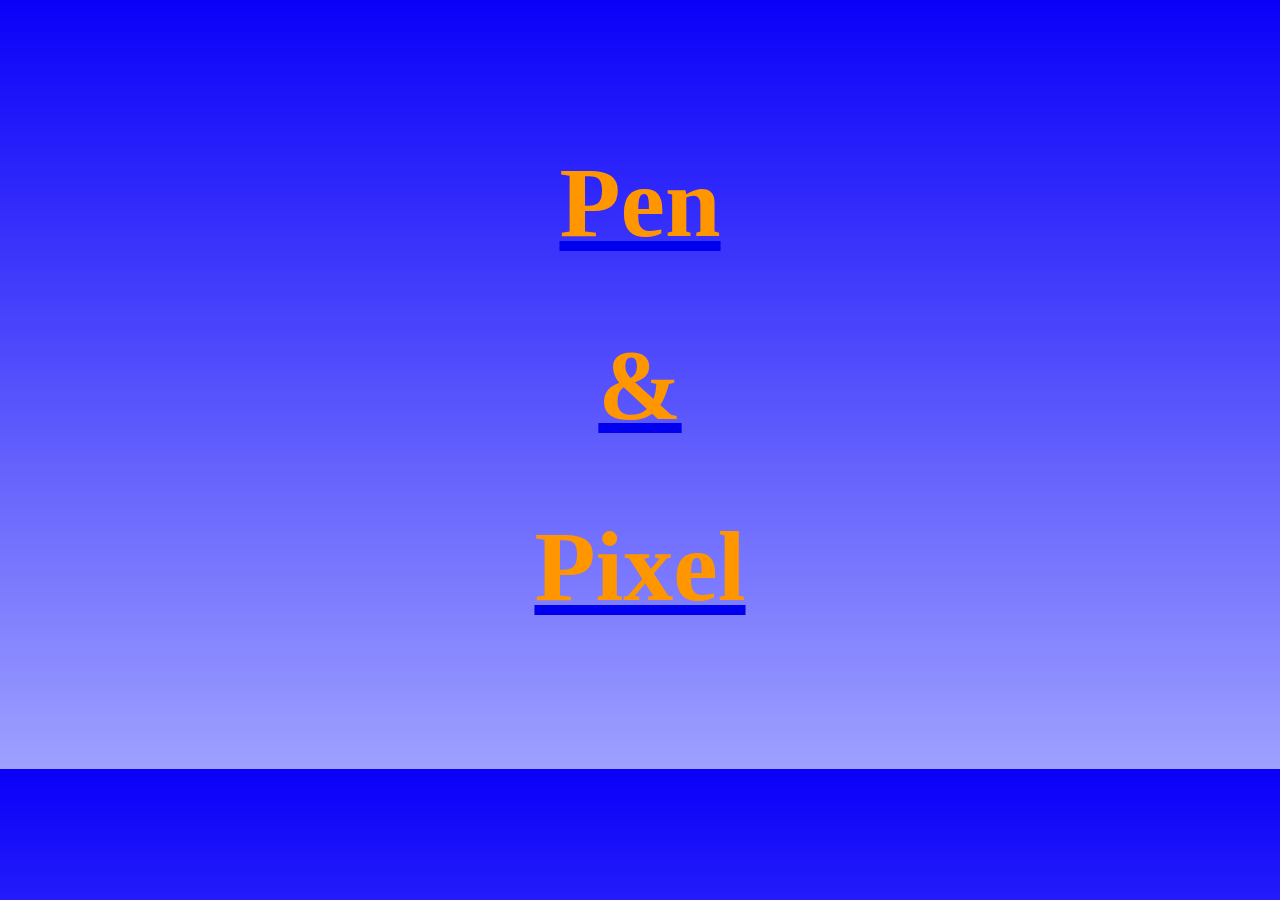
==== commit cd558fe9: "Change starting page" ====
--- a/index.html
+++ b/index.html
@@ -3,165 +3,22 @@
 <head>
 <meta charset="utf-8">
 <meta name="viewport" content="width=device-width, initial-scale=1, maximum-scale=1">
-<title>Home</title>
-<script src="libraries/jquery.prettyPhoto.js" type="text/javascript"></script>
-<script src="libraries/jquery.lazyload.js" type="text/javascript"></script>
-<script src="libraries/jquery.scrollstop.js" type="text/javascript"></script>
-<script src="libraries/jquery.stellar.js" type="text/javascript"></script>
-<script src="libraries/owl.carousel.js" type="text/javascript"></script>
-<script src="libraries/isotope.pkgd.js" type="text/javascript"></script>
-<script src="https://ajax.googleapis.com/ajax/libs/jquery/1.11.3/jquery.min.js"></script>
-<script src="https://maxcdn.bootstrapcdn.com/bootstrap/3.3.6/js/bootstrap.min.js"></script>
+<script src="libraries/jquery-2.2.2.min.js" type="text/javascript"></script>
 <script src="js/javascript.js" type="text/javascript"></script>
-<link rel="stylesheet" href="https://maxcdn.bootstrapcdn.com/bootstrap/3.3.6/css/bootstrap.min.css">
 <link rel="stylesheet" href="css/styles.css" type="text/css"/>
-<link rel="stylesheet" href="css/prettyPhoto.css" type="text/css"/>
+<link rel="stylesheet" href="css/animate.css" type="text/css"/>
+<title>Welcome</title>
+
 </head>
 
-<body data-spy="scroll" data-target=".navbar-fixed-top">
-<div id="pen"></div>
-    <heade>
-    
-      <nav class="navbar navbar-default navbar-fixed-top">
-      	<div class="container">
-        	<div class="navbar-header">
-            	<button type="button" class="navbar-toggle collapsed" data-toggle="collapse" data-target="#navcollapse" aria-expanded="false">
-        			<span class="sr-only">Toggle navigation</span>
-        			<span class="icon-bar"></span>
-        			<span class="icon-bar"></span>
-       				<span class="icon-bar"></span>
-     			 </button>
-            	<h3>Pen & Pixel</h3>
-            </div>
-            <div class="collapse navbar-collapse" id="navcollapse">
-                <ul class="nav navbar-nav navbar-right">
-                  <li class="active"><a href="#pen">Home</a></li>
-                  <li><a href="#welcome">Welcome</a></li>
-                  <li><a href="#galleryintro">Gallery</a></li>
-                  <li><a href="#about">About LSAD</a></li>
-                  <li><a href="#find">Find Us</a></li>
-                  <li><a href="#contact">Contact Us</a></li>
-                  <li><a href="#sponsors">Sponsors</a></li>
-                </ul>
-            </div>
+<body id="landing">
+	<a href="index.html">
+        <div class="animated fadeInDown"><h1 class="text">Pen</h1>
         </div>
-      </nav>
-
-    </header>
-    
-    <div class="main">
-            <div class="page" id="welcome">
-            	<div class="content container">
-                    <h2>Pen & Pixel 2016</h2>
-                    <div class="row">     
-                        <p class="col-md-5 col-md-offset-1">Welcome to Pen & Pixel 2016's website! Pen & Pixel is an outstanding exhibition in LSAD Clonmel which showcases some of the amazing work produced by students from the Creative Multimedia, Digital Animation and Game Art & Design courses.</p>
-                        <p class="col-md-5"> Here you will be able to look at some of this outstanding work and information on the course provided at LSAD Clonmel, look at the wonderful sponsors for the exhibition, where we are located and how to contact us! We hope you enjoy!</p>
-                    </div>
-                </div>
-        	</div><hr>
-        
-        <div class="page" id="galleryintro">
-        	<div class="content container">
-                <a href="gallery.html"><h2>Gallery</h2></a>
-                	<div class="row">
-                        <article class="intro col-md-4 col-sm-6 col-xs-12"> 
-                          <a href="gallery.html"><img class="thumbnail" src="submissions/128.jpg" alt="Thumbnail">
-                          <h3>Sound Design</h3>
-                          <p>We are showcasing some of the countries best student work for Sound Design!.</p>
-                        </article>
-                        <article class="intro col-md-4 col-sm-6 col-xs-12">
-                          <a href="gallery.html"><img class="thumbnail" src="submissions/129.jpg" alt="Thumbnail"></a>
-                          <h3>Video/Projection/Kinetic Text</h3>
-                          <p>Here you can find interesting work in the Video, Projection and Kinetic Text categories!</p>
-                        </article>
-                        <article class="intro col-md-4 col-sm-6 col-xs-12">
-                          <a href="gallery.html"><img class="thumbnail" src="submissions/125.jpg" alt="Thumbnail"></a>
-                          <h3>Animation/Graphic Design</h3>
-                          <p>If Animation or Graphic Design is your thing, even both, check out this section of the gallery!</p>
-                        </article>
-                        <article class="intro col-md-4 col-sm-6 col-xs-12">
-                          <a href="gallery.html"><img class="thumbnail" src="submissions/121.jpg" alt="Thumbnail"></a>
-                          <h3>Web and Mobile Apps</h3>
-                          <p>This section contains some of the most interesting and inventive Web and Mobile Apps you can find!</p>
-                        </article>
-                        <article class="intro col-md-4 col-sm-6 col-xs-12">
-                          <a href="gallery.html"><img class="thumbnail" src="submissions/27.jpg" alt="Thumbnail"></a>
-                          <h3>Photography</h3>
-                          <p>Captivating and wonderful photography by the students of LSAD Clonmel, all in one place!</p>
-                        </article>
-                        <article class="intro col-md-4 col-sm-6 col-xs-12">
-                          <a href="gallery.html"><img class="thumbnail" src="submissions/4.jpg" alt="Thumbnail"></a>
-                          <h3>Games</h3>
-                          <p>Fun games created by our students, playable on site!</p>
-                        </article>
-                    </div>
-            </div>
-      </div><hr>
-    
-      <div class="page" id="about">
-          <div class="container-fluid">
-              <div class="row">
-              	<blockquote class="col-sm-4" id="gameart">
-                      <div class="summary">
-                          <span class="intro">The continued growth and success of the games industry both nationally and internationally has created the need for</span>
-                          <span class="more"> creative graduates who possess a unique blend of artistic and technological skills.On the B.Sc (Honours) in Game Art and Design, you will learn how to create and develop high quality game content, design game levels and work with industry leading content creations tools, scripting languages and games engines. In addition to developing your artistic ability, you will acquire the knowledge and skills to produce game content for various gaming applications and platforms. The programme provides advanced modules in both the creative and technical processes involved in producing game content and will also provide you with a foundation in the business and management of game projects. </span>
-                          <span class="course">Game Art and Design</span>
-                      </div>
-                </blockquote>
-                <blockquote class="col-sm-4" id="digital">
-                      <div class="summary">
-                          <span class="intro">The convergence of the technology, media and games industries has created the need for a new type of graduate</span>
-                          <span class="more">who possesses a unique blend of artistic and technological skills. In this programme, you will learn how to create, design and develop 2D & 3D animation that meets the needs of a range of sectors in the creative industries. In addition to developing your artistic ability, you will acquire the necessary knowledge and skills to produce a range of digital media assets and the ability to publish these in a wide variety of formats. The programme provides advanced modules in both the creative and technical processes involved in producing computer-generated animation.</span>
-                          <span class="course">Digital Animation</span>
-                      </div>
-                </blockquote>
-                <blockquote class="col-sm-4" id="creative">
-                      <div class="summary">
-                          <span class="intro">The programme is designed to provide you with advanced knowledge and skills in digital media, design and technology.</span>
-                          <span class="more">This includes the design and development of interactive systems, the production of high quality digital media content and the application of digital media in the promotion of products and services. You will be introduced to a range of areas that reflect established and emerging industry best practice including graphic design, digital audio and video production, motion graphics, 2D and 3D digital animation, digital media technology, web and mobile application development, casual game development, social media, marketing, web advertising, web analytics and communications.</span>
-                          <span class="course">Creative Multimedia</span>
-                      </div>
-                </blockquote>
-              </div>
-          </div>
-      </div><hr>
-        
-        <div class="page" id="find">
-        	<h2>Find Us</h2>
-        	<iframe src="https://www.google.com/maps/embed?pb=!1m18!1m12!1m3!1d2436.376419475515!2d-7.7074346842935775!3d52.36359425556109!2m3!1f0!2f0!3f0!3m2!1i1024!2i768!4f13.1!3m3!1m2!1s0x484331fee0a6c64f%3A0xe258de902f5f1b83!2sLIT+Clonmel!5e0!3m2!1sen!2sie!4v1459266973427" width="100%" height="450" frameborder="0" style="border:0" allowfullscreen></iframe>
-        </div><hr>
-        
-        <div class="page" id="contact">
-        	<h2>Contact Us</h2>
-        	 <iframe src="https://docs.google.com/forms/d/1lgSizwm3tWOLUpa88NfYdiPtTEYWq-qBKrjZSkUB6zc/viewform?embedded=true" width="100%" height="1000" frameborder="0" marginheight="0" marginwidth="0">Loading...</iframe>
-        </div><hr>
-        
-        <div class="page" id="sponsors">
-        	<h2>Sponsors</h2>
-            	<div class="row">
-                	    <div  class="col-md-6"> 
-                          <img class="sponsor" src="submissions/sponsor1.jpe" alt="Sponsor">
-                        </div>
-                        <div class="col-md-6">
-                          <img class="sponsor" src="submissions/sponsor2.jpg" alt="Sponsor">
-                        </div>
-                        <div class="col-md-6">
-                          <img class="sponsor" src="submissions/sponsor3.jpg" alt="Sponsor">
-                        </div>
-                        <div class="col-md-6">
-                          <img class="sponsor" src="submissions/sponsor4.jpeg" alt="Sponsor">
-                        </div>
-                        <div class="col-md-6">
-                          <img class="sponsor" src="submissions/sponsor5.jpg" alt="Sponsor">
-                        </div>
-                        <div class="col-md-6">
-                          <img class="sponsor" src="submissions/sponsor6.jpg" alt="Sponsor">
-                        </div>
-                </div>
-            	
-        
-        
-        
-	</div>
+        <div class="animated bounceInUp"><h1 class="text"> & </h1>
+        </div>
+        <div class="animated flipInX"><h1 class="text">Pixel</h1>
+        </div>
+    </a>
 </body>
 </html>
